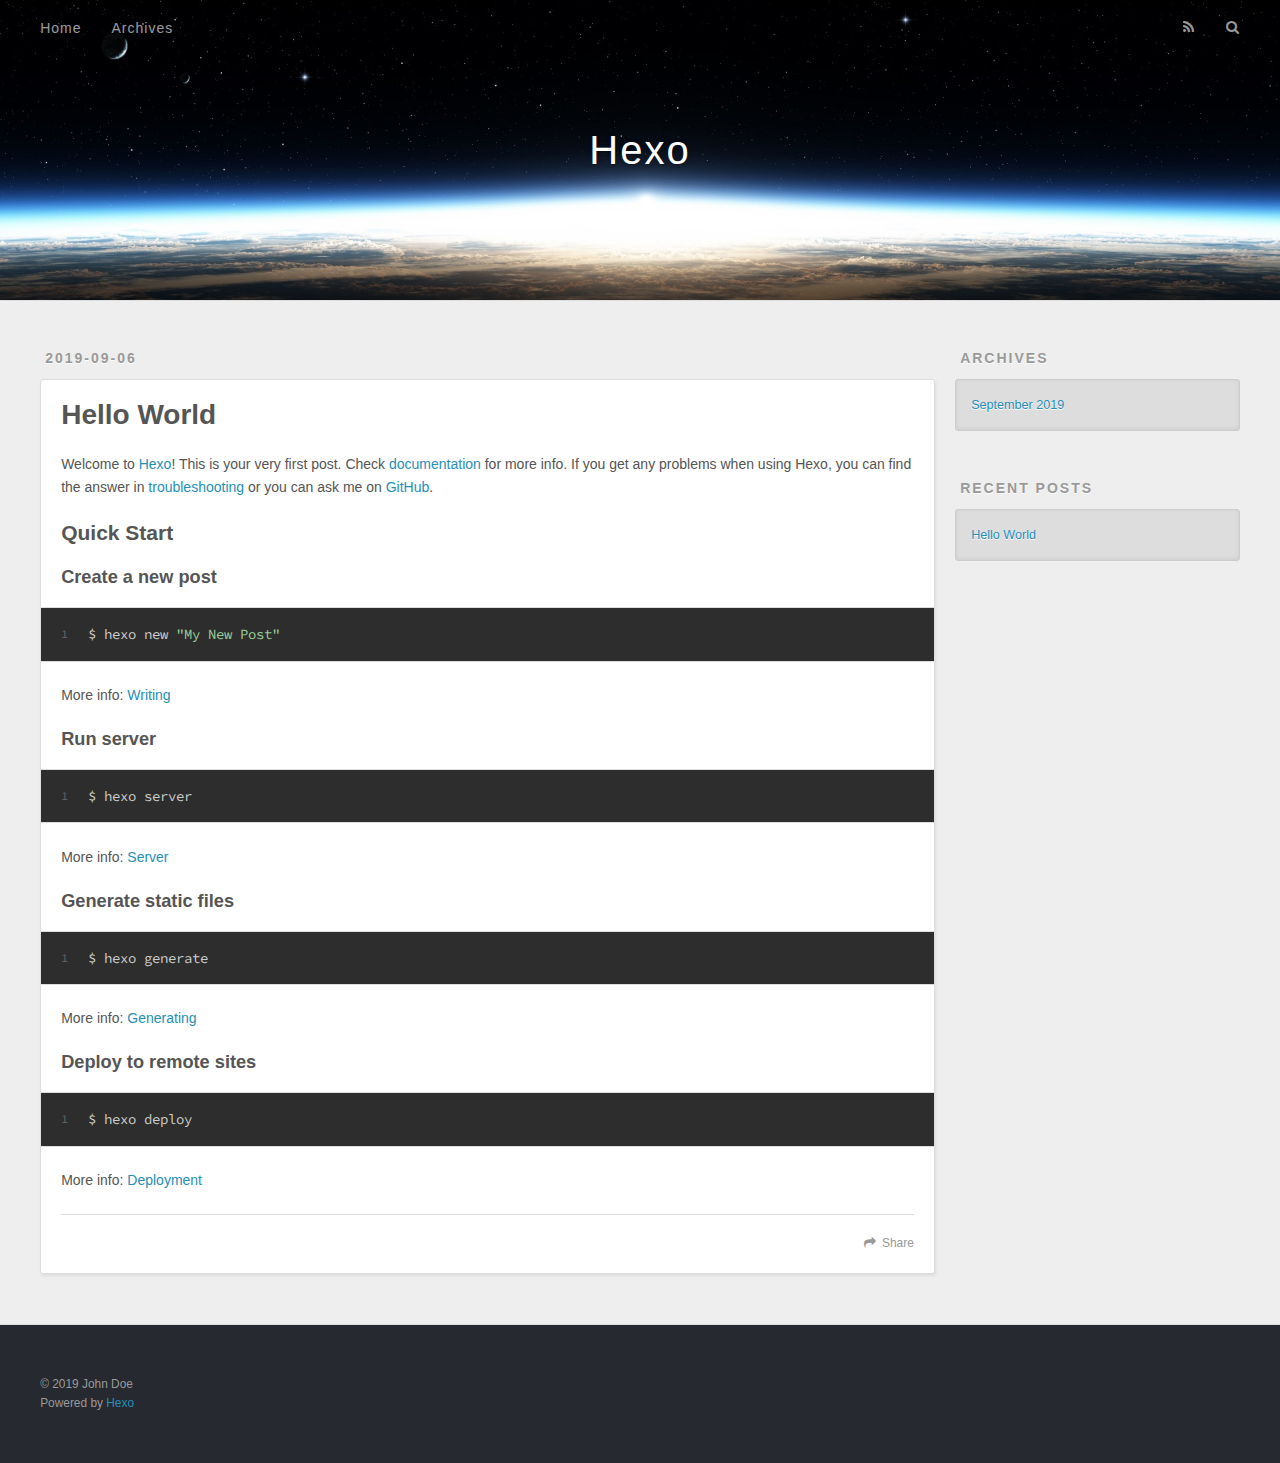
==== index.html @ 8984713e "Site updated: 2019-09-06 20:35:51" ====
<!DOCTYPE html>
<html>
<head><meta name="generator" content="Hexo 3.9.0">
  <meta charset="utf-8">
  

  
  <title>Hexo</title>
  <meta name="viewport" content="width=device-width, initial-scale=1, maximum-scale=1">
  <meta property="og:type" content="website">
<meta property="og:title" content="Hexo">
<meta property="og:url" content="http://yoursite.com/index.html">
<meta property="og:site_name" content="Hexo">
<meta property="og:locale" content="en">
<meta name="twitter:card" content="summary">
<meta name="twitter:title" content="Hexo">
  
    <link rel="alternate" href="/atom.xml" title="Hexo" type="application/atom+xml">
  
  
    <link rel="icon" href="/favicon.png">
  
  
    <link href="//fonts.googleapis.com/css?family=Source+Code+Pro" rel="stylesheet" type="text/css">
  
  <link rel="stylesheet" href="/css/style.css">
</head>
</html>
<body>
  <div id="container">
    <div id="wrap">
      <header id="header">
  <div id="banner"></div>
  <div id="header-outer" class="outer">
    <div id="header-title" class="inner">
      <h1 id="logo-wrap">
        <a href="/" id="logo">Hexo</a>
      </h1>
      
    </div>
    <div id="header-inner" class="inner">
      <nav id="main-nav">
        <a id="main-nav-toggle" class="nav-icon"></a>
        
          <a class="main-nav-link" href="/">Home</a>
        
          <a class="main-nav-link" href="/archives">Archives</a>
        
      </nav>
      <nav id="sub-nav">
        
          <a id="nav-rss-link" class="nav-icon" href="/atom.xml" title="RSS Feed"></a>
        
        <a id="nav-search-btn" class="nav-icon" title="Search"></a>
      </nav>
      <div id="search-form-wrap">
        <form action="//google.com/search" method="get" accept-charset="UTF-8" class="search-form"><input type="search" name="q" class="search-form-input" placeholder="Search"><button type="submit" class="search-form-submit">&#xF002;</button><input type="hidden" name="sitesearch" value="http://yoursite.com"></form>
      </div>
    </div>
  </div>
</header>
      <div class="outer">
        <section id="main">
  
    <article id="post-hello-world" class="article article-type-post" itemscope itemprop="blogPost">
  <div class="article-meta">
    <a href="/2019/09/06/hello-world/" class="article-date">
  <time datetime="2019-09-06T12:22:40.576Z" itemprop="datePublished">2019-09-06</time>
</a>
    
  </div>
  <div class="article-inner">
    
    
      <header class="article-header">
        
  
    <h1 itemprop="name">
      <a class="article-title" href="/2019/09/06/hello-world/">Hello World</a>
    </h1>
  

      </header>
    
    <div class="article-entry" itemprop="articleBody">
      
        <p>Welcome to <a href="https://hexo.io/" target="_blank" rel="noopener">Hexo</a>! This is your very first post. Check <a href="https://hexo.io/docs/" target="_blank" rel="noopener">documentation</a> for more info. If you get any problems when using Hexo, you can find the answer in <a href="https://hexo.io/docs/troubleshooting.html" target="_blank" rel="noopener">troubleshooting</a> or you can ask me on <a href="https://github.com/hexojs/hexo/issues" target="_blank" rel="noopener">GitHub</a>.</p>
<h2 id="Quick-Start"><a href="#Quick-Start" class="headerlink" title="Quick Start"></a>Quick Start</h2><h3 id="Create-a-new-post"><a href="#Create-a-new-post" class="headerlink" title="Create a new post"></a>Create a new post</h3><figure class="highlight bash"><table><tr><td class="gutter"><pre><span class="line">1</span><br></pre></td><td class="code"><pre><span class="line">$ hexo new <span class="string">"My New Post"</span></span><br></pre></td></tr></table></figure>

<p>More info: <a href="https://hexo.io/docs/writing.html" target="_blank" rel="noopener">Writing</a></p>
<h3 id="Run-server"><a href="#Run-server" class="headerlink" title="Run server"></a>Run server</h3><figure class="highlight bash"><table><tr><td class="gutter"><pre><span class="line">1</span><br></pre></td><td class="code"><pre><span class="line">$ hexo server</span><br></pre></td></tr></table></figure>

<p>More info: <a href="https://hexo.io/docs/server.html" target="_blank" rel="noopener">Server</a></p>
<h3 id="Generate-static-files"><a href="#Generate-static-files" class="headerlink" title="Generate static files"></a>Generate static files</h3><figure class="highlight bash"><table><tr><td class="gutter"><pre><span class="line">1</span><br></pre></td><td class="code"><pre><span class="line">$ hexo generate</span><br></pre></td></tr></table></figure>

<p>More info: <a href="https://hexo.io/docs/generating.html" target="_blank" rel="noopener">Generating</a></p>
<h3 id="Deploy-to-remote-sites"><a href="#Deploy-to-remote-sites" class="headerlink" title="Deploy to remote sites"></a>Deploy to remote sites</h3><figure class="highlight bash"><table><tr><td class="gutter"><pre><span class="line">1</span><br></pre></td><td class="code"><pre><span class="line">$ hexo deploy</span><br></pre></td></tr></table></figure>

<p>More info: <a href="https://hexo.io/docs/deployment.html" target="_blank" rel="noopener">Deployment</a></p>

      
    </div>
    <footer class="article-footer">
      <a data-url="http://yoursite.com/2019/09/06/hello-world/" data-id="ck083ps8i00001kuacjsgrtp3" class="article-share-link">Share</a>
      
      
    </footer>
  </div>
  
</article>


  


</section>
        
          <aside id="sidebar">
  
    

  
    

  
    
  
    
  <div class="widget-wrap">
    <h3 class="widget-title">Archives</h3>
    <div class="widget">
      <ul class="archive-list"><li class="archive-list-item"><a class="archive-list-link" href="/archives/2019/09/">September 2019</a></li></ul>
    </div>
  </div>


  
    
  <div class="widget-wrap">
    <h3 class="widget-title">Recent Posts</h3>
    <div class="widget">
      <ul>
        
          <li>
            <a href="/2019/09/06/hello-world/">Hello World</a>
          </li>
        
      </ul>
    </div>
  </div>

  
</aside>
        
      </div>
      <footer id="footer">
  
  <div class="outer">
    <div id="footer-info" class="inner">
      &copy; 2019 John Doe<br>
      Powered by <a href="http://hexo.io/" target="_blank">Hexo</a>
    </div>
  </div>
</footer>
    </div>
    <nav id="mobile-nav">
  
    <a href="/" class="mobile-nav-link">Home</a>
  
    <a href="/archives" class="mobile-nav-link">Archives</a>
  
</nav>
    

<script src="//ajax.googleapis.com/ajax/libs/jquery/2.0.3/jquery.min.js"></script>


  <link rel="stylesheet" href="/fancybox/jquery.fancybox.css">
  <script src="/fancybox/jquery.fancybox.pack.js"></script>


<script src="/js/script.js"></script>



  </div>
</body>
</html>
---- css/style.css ----
body {
  width: 100%;
}
body:before,
body:after {
  content: "";
  display: table;
}
body:after {
  clear: both;
}
html,
body,
div,
span,
applet,
object,
iframe,
h1,
h2,
h3,
h4,
h5,
h6,
p,
blockquote,
pre,
a,
abbr,
acronym,
address,
big,
cite,
code,
del,
dfn,
em,
img,
ins,
kbd,
q,
s,
samp,
small,
strike,
strong,
sub,
sup,
tt,
var,
dl,
dt,
dd,
ol,
ul,
li,
fieldset,
form,
label,
legend,
table,
caption,
tbody,
tfoot,
thead,
tr,
th,
td {
  margin: 0;
  padding: 0;
  border: 0;
  outline: 0;
  font-weight: inherit;
  font-style: inherit;
  font-family: inherit;
  font-size: 100%;
  vertical-align: baseline;
}
body {
  line-height: 1;
  color: #000;
  background: #fff;
}
ol,
ul {
  list-style: none;
}
table {
  border-collapse: separate;
  border-spacing: 0;
  vertical-align: middle;
}
caption,
th,
td {
  text-align: left;
  font-weight: normal;
  vertical-align: middle;
}
a img {
  border: none;
}
input,
button {
  margin: 0;
  padding: 0;
}
input::-moz-focus-inner,
button::-moz-focus-inner {
  border: 0;
  padding: 0;
}
@font-face {
  font-family: FontAwesome;
  font-style: normal;
  font-weight: normal;
  src: url("fonts/fontawesome-webfont.eot?v=#4.0.3");
  src: url("fonts/fontawesome-webfont.eot?#iefix&v=#4.0.3") format("embedded-opentype"), url("fonts/fontawesome-webfont.woff?v=#4.0.3") format("woff"), url("fonts/fontawesome-webfont.ttf?v=#4.0.3") format("truetype"), url("fonts/fontawesome-webfont.svg#fontawesomeregular?v=#4.0.3") format("svg");
}
html,
body,
#container {
  height: 100%;
}
body {
  background: #eee;
  font: 14px -apple-system, BlinkMacSystemFont, "Segoe UI", "Roboto", "Oxygen", "Ubuntu", "Cantarell", "Fira Sans", "Droid Sans", "Helvetica Neue", sans-serif;
  -webkit-text-size-adjust: 100%;
}
.outer {
  max-width: 1220px;
  margin: 0 auto;
  padding: 0 20px;
}
.outer:before,
.outer:after {
  content: "";
  display: table;
}
.outer:after {
  clear: both;
}
.inner {
  display: inline;
  float: left;
  width: 98.33333333333333%;
  margin: 0 0.833333333333333%;
}
.left,
.alignleft {
  float: left;
}
.right,
.alignright {
  float: right;
}
.clear {
  clear: both;
}
#container {
  position: relative;
}
.mobile-nav-on {
  overflow: hidden;
}
#wrap {
  height: 100%;
  width: 100%;
  position: absolute;
  top: 0;
  left: 0;
  -webkit-transition: 0.2s ease-out;
  -moz-transition: 0.2s ease-out;
  -ms-transition: 0.2s ease-out;
  transition: 0.2s ease-out;
  z-index: 1;
  background: #eee;
}
.mobile-nav-on #wrap {
  left: 280px;
}
@media screen and (min-width: 768px) {
  #main {
    display: inline;
    float: left;
    width: 73.33333333333333%;
    margin: 0 0.833333333333333%;
  }
}
.article-date,
.article-category-link,
.archive-year,
.widget-title {
  text-decoration: none;
  text-transform: uppercase;
  letter-spacing: 2px;
  color: #999;
  margin-bottom: 1em;
  margin-left: 5px;
  line-height: 1em;
  text-shadow: 0 1px #fff;
  font-weight: bold;
}
.article-inner,
.archive-article-inner {
  background: #fff;
  -webkit-box-shadow: 1px 2px 3px #ddd;
  box-shadow: 1px 2px 3px #ddd;
  border: 1px solid #ddd;
  border-radius: 3px;
}
.article-entry h1,
.widget h1 {
  font-size: 2em;
}
.article-entry h2,
.widget h2 {
  font-size: 1.5em;
}
.article-entry h3,
.widget h3 {
  font-size: 1.3em;
}
.article-entry h4,
.widget h4 {
  font-size: 1.2em;
}
.article-entry h5,
.widget h5 {
  font-size: 1em;
}
.article-entry h6,
.widget h6 {
  font-size: 1em;
  color: #999;
}
.article-entry hr,
.widget hr {
  border: 1px dashed #ddd;
}
.article-entry strong,
.widget strong {
  font-weight: bold;
}
.article-entry em,
.widget em,
.article-entry cite,
.widget cite {
  font-style: italic;
}
.article-entry sup,
.widget sup,
.article-entry sub,
.widget sub {
  font-size: 0.75em;
  line-height: 0;
  position: relative;
  vertical-align: baseline;
}
.article-entry sup,
.widget sup {
  top: -0.5em;
}
.article-entry sub,
.widget sub {
  bottom: -0.2em;
}
.article-entry small,
.widget small {
  font-size: 0.85em;
}
.article-entry acronym,
.widget acronym,
.article-entry abbr,
.widget abbr {
  border-bottom: 1px dotted;
}
.article-entry ul,
.widget ul,
.article-entry ol,
.widget ol,
.article-entry dl,
.widget dl {
  margin: 0 20px;
  line-height: 1.6em;
}
.article-entry ul ul,
.widget ul ul,
.article-entry ol ul,
.widget ol ul,
.article-entry ul ol,
.widget ul ol,
.article-entry ol ol,
.widget ol ol {
  margin-top: 0;
  margin-bottom: 0;
}
.article-entry ul,
.widget ul {
  list-style: disc;
}
.article-entry ol,
.widget ol {
  list-style: decimal;
}
.article-entry dt,
.widget dt {
  font-weight: bold;
}
#header {
  height: 300px;
  position: relative;
  border-bottom: 1px solid #ddd;
}
#header:before,
#header:after {
  content: "";
  position: absolute;
  left: 0;
  right: 0;
  height: 40px;
}
#header:before {
  top: 0;
  background: -webkit-linear-gradient(rgba(0,0,0,0.2), transparent);
  background: -moz-linear-gradient(rgba(0,0,0,0.2), transparent);
  background: -ms-linear-gradient(rgba(0,0,0,0.2), transparent);
  background: linear-gradient(rgba(0,0,0,0.2), transparent);
}
#header:after {
  bottom: 0;
  background: -webkit-linear-gradient(transparent, rgba(0,0,0,0.2));
  background: -moz-linear-gradient(transparent, rgba(0,0,0,0.2));
  background: -ms-linear-gradient(transparent, rgba(0,0,0,0.2));
  background: linear-gradient(transparent, rgba(0,0,0,0.2));
}
#header-outer {
  height: 100%;
  position: relative;
}
#header-inner {
  position: relative;
  overflow: hidden;
}
#banner {
  position: absolute;
  top: 0;
  left: 0;
  width: 100%;
  height: 100%;
  background: url("images/banner.jpg") center #000;
  -webkit-background-size: cover;
  -moz-background-size: cover;
  background-size: cover;
  z-index: -1;
}
#header-title {
  text-align: center;
  height: 40px;
  position: absolute;
  top: 50%;
  left: 0;
  margin-top: -20px;
}
#logo,
#subtitle {
  text-decoration: none;
  color: #fff;
  font-weight: 300;
  text-shadow: 0 1px 4px rgba(0,0,0,0.3);
}
#logo {
  font-size: 40px;
  line-height: 40px;
  letter-spacing: 2px;
}
#subtitle {
  font-size: 16px;
  line-height: 16px;
  letter-spacing: 1px;
}
#subtitle-wrap {
  margin-top: 16px;
}
#main-nav {
  float: left;
  margin-left: -15px;
}
.nav-icon,
.main-nav-link {
  float: left;
  color: #fff;
  opacity: 0.6;
  text-decoration: none;
  text-shadow: 0 1px rgba(0,0,0,0.2);
  -webkit-transition: opacity 0.2s;
  -moz-transition: opacity 0.2s;
  -ms-transition: opacity 0.2s;
  transition: opacity 0.2s;
  display: block;
  padding: 20px 15px;
}
.nav-icon:hover,
.main-nav-link:hover {
  opacity: 1;
}
.nav-icon {
  font-family: FontAwesome;
  text-align: center;
  font-size: 14px;
  width: 14px;
  height: 14px;
  padding: 20px 15px;
  position: relative;
  cursor: pointer;
}
.main-nav-link {
  font-weight: 300;
  letter-spacing: 1px;
}
@media screen and (max-width: 479px) {
  .main-nav-link {
    display: none;
  }
}
#main-nav-toggle {
  display: none;
}
#main-nav-toggle:before {
  content: "\f0c9";
}
@media screen and (max-width: 479px) {
  #main-nav-toggle {
    display: block;
  }
}
#sub-nav {
  float: right;
  margin-right: -15px;
}
#nav-rss-link:before {
  content: "\f09e";
}
#nav-search-btn:before {
  content: "\f002";
}
#search-form-wrap {
  position: absolute;
  top: 15px;
  width: 150px;
  height: 30px;
  right: -150px;
  opacity: 0;
  -webkit-transition: 0.2s ease-out;
  -moz-transition: 0.2s ease-out;
  -ms-transition: 0.2s ease-out;
  transition: 0.2s ease-out;
}
#search-form-wrap.on {
  opacity: 1;
  right: 0;
}
@media screen and (max-width: 479px) {
  #search-form-wrap {
    width: 100%;
    right: -100%;
  }
}
.search-form {
  position: absolute;
  top: 0;
  left: 0;
  right: 0;
  background: #fff;
  padding: 5px 15px;
  border-radius: 15px;
  -webkit-box-shadow: 0 0 10px rgba(0,0,0,0.3);
  box-shadow: 0 0 10px rgba(0,0,0,0.3);
}
.search-form-input {
  border: none;
  background: none;
  color: #555;
  width: 100%;
  font: 13px -apple-system, BlinkMacSystemFont, "Segoe UI", "Roboto", "Oxygen", "Ubuntu", "Cantarell", "Fira Sans", "Droid Sans", "Helvetica Neue", sans-serif;
  outline: none;
}
.search-form-input::-webkit-search-results-decoration,
.search-form-input::-webkit-search-cancel-button {
  -webkit-appearance: none;
}
.search-form-submit {
  position: absolute;
  top: 50%;
  right: 10px;
  margin-top: -7px;
  font: 13px FontAwesome;
  border: none;
  background: none;
  color: #bbb;
  cursor: pointer;
}
.search-form-submit:hover,
.search-form-submit:focus {
  color: #777;
}
.article {
  margin: 50px 0;
}
.article-inner {
  overflow: hidden;
}
.article-meta:before,
.article-meta:after {
  content: "";
  display: table;
}
.article-meta:after {
  clear: both;
}
.article-date {
  float: left;
}
.article-category {
  float: left;
  line-height: 1em;
  color: #ccc;
  text-shadow: 0 1px #fff;
  margin-left: 8px;
}
.article-category:before {
  content: "\2022";
}
.article-category-link {
  margin: 0 12px 1em;
}
.article-header {
  padding: 20px 20px 0;
}
.article-title {
  text-decoration: none;
  font-size: 2em;
  font-weight: bold;
  color: #555;
  line-height: 1.1em;
  -webkit-transition: color 0.2s;
  -moz-transition: color 0.2s;
  -ms-transition: color 0.2s;
  transition: color 0.2s;
}
a.article-title:hover {
  color: #258fb8;
}
.article-entry {
  color: #555;
  padding: 0 20px;
}
.article-entry:before,
.article-entry:after {
  content: "";
  display: table;
}
.article-entry:after {
  clear: both;
}
.article-entry p,
.article-entry table {
  line-height: 1.6em;
  margin: 1.6em 0;
}
.article-entry h1,
.article-entry h2,
.article-entry h3,
.article-entry h4,
.article-entry h5,
.article-entry h6 {
  font-weight: bold;
}
.article-entry h1,
.article-entry h2,
.article-entry h3,
.article-entry h4,
.article-entry h5,
.article-entry h6 {
  line-height: 1.1em;
  margin: 1.1em 0;
}
.article-entry a {
  color: #258fb8;
  text-decoration: none;
}
.article-entry a:hover {
  text-decoration: underline;
}
.article-entry ul,
.article-entry ol,
.article-entry dl {
  margin-top: 1.6em;
  margin-bottom: 1.6em;
}
.article-entry img,
.article-entry video {
  max-width: 100%;
  height: auto;
  display: block;
  margin: auto;
}
.article-entry iframe {
  border: none;
}
.article-entry table {
  width: 100%;
  border-collapse: collapse;
  border-spacing: 0;
}
.article-entry th {
  font-weight: bold;
  border-bottom: 3px solid #ddd;
  padding-bottom: 0.5em;
}
.article-entry td {
  border-bottom: 1px solid #ddd;
  padding: 10px 0;
}
.article-entry blockquote {
  font-family: Georgia, "Times New Roman", serif;
  font-size: 1.4em;
  margin: 1.6em 20px;
  text-align: center;
}
.article-entry blockquote footer {
  font-size: 14px;
  margin: 1.6em 0;
  font-family: -apple-system, BlinkMacSystemFont, "Segoe UI", "Roboto", "Oxygen", "Ubuntu", "Cantarell", "Fira Sans", "Droid Sans", "Helvetica Neue", sans-serif;
}
.article-entry blockquote footer cite:before {
  content: "—";
  padding: 0 0.5em;
}
.article-entry .pullquote {
  text-align: left;
  width: 45%;
  margin: 0;
}
.article-entry .pullquote.left {
  margin-left: 0.5em;
  margin-right: 1em;
}
.article-entry .pullquote.right {
  margin-right: 0.5em;
  margin-left: 1em;
}
.article-entry .caption {
  color: #999;
  display: block;
  font-size: 0.9em;
  margin-top: 0.5em;
  position: relative;
  text-align: center;
}
.article-entry .video-container {
  position: relative;
  padding-top: 56.25%;
  height: 0;
  overflow: hidden;
}
.article-entry .video-container iframe,
.article-entry .video-container object,
.article-entry .video-container embed {
  position: absolute;
  top: 0;
  left: 0;
  width: 100%;
  height: 100%;
  margin-top: 0;
}
.article-more-link a {
  display: inline-block;
  line-height: 1em;
  padding: 6px 15px;
  border-radius: 15px;
  background: #eee;
  color: #999;
  text-shadow: 0 1px #fff;
  text-decoration: none;
}
.article-more-link a:hover {
  background: #258fb8;
  color: #fff;
  text-decoration: none;
  text-shadow: 0 1px #1e7293;
}
.article-footer {
  font-size: 0.85em;
  line-height: 1.6em;
  border-top: 1px solid #ddd;
  padding-top: 1.6em;
  margin: 0 20px 20px;
}
.article-footer:before,
.article-footer:after {
  content: "";
  display: table;
}
.article-footer:after {
  clear: both;
}
.article-footer a {
  color: #999;
  text-decoration: none;
}
.article-footer a:hover {
  color: #555;
}
.article-tag-list-item {
  float: left;
  margin-right: 10px;
}
.article-tag-list-link:before {
  content: "#";
}
.article-comment-link {
  float: right;
}
.article-comment-link:before {
  content: "\f075";
  font-family: FontAwesome;
  padding-right: 8px;
}
.article-share-link {
  cursor: pointer;
  float: right;
  margin-left: 20px;
}
.article-share-link:before {
  content: "\f064";
  font-family: FontAwesome;
  padding-right: 6px;
}
#article-nav {
  position: relative;
}
#article-nav:before,
#article-nav:after {
  content: "";
  display: table;
}
#article-nav:after {
  clear: both;
}
@media screen and (min-width: 768px) {
  #article-nav {
    margin: 50px 0;
  }
  #article-nav:before {
    width: 8px;
    height: 8px;
    position: absolute;
    top: 50%;
    left: 50%;
    margin-top: -4px;
    margin-left: -4px;
    content: "";
    border-radius: 50%;
    background: #ddd;
    -webkit-box-shadow: 0 1px 2px #fff;
    box-shadow: 0 1px 2px #fff;
  }
}
.article-nav-link-wrap {
  text-decoration: none;
  text-shadow: 0 1px #fff;
  color: #999;
  -webkit-box-sizing: border-box;
  -moz-box-sizing: border-box;
  box-sizing: border-box;
  margin-top: 50px;
  text-align: center;
  display: block;
}
.article-nav-link-wrap:hover {
  color: #555;
}
@media screen and (min-width: 768px) {
  .article-nav-link-wrap {
    width: 50%;
    margin-top: 0;
  }
}
@media screen and (min-width: 768px) {
  #article-nav-newer {
    float: left;
    text-align: right;
    padding-right: 20px;
  }
}
@media screen and (min-width: 768px) {
  #article-nav-older {
    float: right;
    text-align: left;
    padding-left: 20px;
  }
}
.article-nav-caption {
  text-transform: uppercase;
  letter-spacing: 2px;
  color: #ddd;
  line-height: 1em;
  font-weight: bold;
}
#article-nav-newer .article-nav-caption {
  margin-right: -2px;
}
.article-nav-title {
  font-size: 0.85em;
  line-height: 1.6em;
  margin-top: 0.5em;
}
.article-share-box {
  position: absolute;
  display: none;
  background: #fff;
  -webkit-box-shadow: 1px 2px 10px rgba(0,0,0,0.2);
  box-shadow: 1px 2px 10px rgba(0,0,0,0.2);
  border-radius: 3px;
  margin-left: -145px;
  overflow: hidden;
  z-index: 1;
}
.article-share-box.on {
  display: block;
}
.article-share-input {
  width: 100%;
  background: none;
  -webkit-box-sizing: border-box;
  -moz-box-sizing: border-box;
  box-sizing: border-box;
  font: 14px -apple-system, BlinkMacSystemFont, "Segoe UI", "Roboto", "Oxygen", "Ubuntu", "Cantarell", "Fira Sans", "Droid Sans", "Helvetica Neue", sans-serif;
  padding: 0 15px;
  color: #555;
  outline: none;
  border: 1px solid #ddd;
  border-radius: 3px 3px 0 0;
  height: 36px;
  line-height: 36px;
}
.article-share-links {
  background: #eee;
}
.article-share-links:before,
.article-share-links:after {
  content: "";
  display: table;
}
.article-share-links:after {
  clear: both;
}
.article-share-twitter,
.article-share-facebook,
.article-share-pinterest,
.article-share-google {
  width: 50px;
  height: 36px;
  display: block;
  float: left;
  position: relative;
  color: #999;
  text-shadow: 0 1px #fff;
}
.article-share-twitter:before,
.article-share-facebook:before,
.article-share-pinterest:before,
.article-share-google:before {
  font-size: 20px;
  font-family: FontAwesome;
  width: 20px;
  height: 20px;
  position: absolute;
  top: 50%;
  left: 50%;
  margin-top: -10px;
  margin-left: -10px;
  text-align: center;
}
.article-share-twitter:hover,
.article-share-facebook:hover,
.article-share-pinterest:hover,
.article-share-google:hover {
  color: #fff;
}
.article-share-twitter:before {
  content: "\f099";
}
.article-share-twitter:hover {
  background: #00aced;
  text-shadow: 0 1px #008abe;
}
.article-share-facebook:before {
  content: "\f09a";
}
.article-share-facebook:hover {
  background: #3b5998;
  text-shadow: 0 1px #2f477a;
}
.article-share-pinterest:before {
  content: "\f0d2";
}
.article-share-pinterest:hover {
  background: #cb2027;
  text-shadow: 0 1px #a21a1f;
}
.article-share-google:before {
  content: "\f0d5";
}
.article-share-google:hover {
  background: #dd4b39;
  text-shadow: 0 1px #be3221;
}
.article-gallery {
  background: #000;
  position: relative;
}
.article-gallery-photos {
  position: relative;
  overflow: hidden;
}
.article-gallery-img {
  display: none;
  max-width: 100%;
}
.article-gallery-img:first-child {
  display: block;
}
.article-gallery-img.loaded {
  position: absolute;
  display: block;
}
.article-gallery-img img {
  display: block;
  max-width: 100%;
  margin: 0 auto;
}
#comments {
  background: #fff;
  -webkit-box-shadow: 1px 2px 3px #ddd;
  box-shadow: 1px 2px 3px #ddd;
  padding: 20px;
  border: 1px solid #ddd;
  border-radius: 3px;
  margin: 50px 0;
}
#comments a {
  color: #258fb8;
}
.archives-wrap {
  margin: 50px 0;
}
.archives:before,
.archives:after {
  content: "";
  display: table;
}
.archives:after {
  clear: both;
}
.archive-year-wrap {
  margin-bottom: 1em;
}
.archives {
  -webkit-column-gap: 10px;
  -moz-column-gap: 10px;
  column-gap: 10px;
}
@media screen and (min-width: 480px) and (max-width: 767px) {
  .archives {
    -webkit-column-count: 2;
    -moz-column-count: 2;
    column-count: 2;
  }
}
@media screen and (min-width: 768px) {
  .archives {
    -webkit-column-count: 3;
    -moz-column-count: 3;
    column-count: 3;
  }
}
.archive-article {
  -webkit-column-break-inside: avoid;
  page-break-inside: avoid;
  overflow: hidden;
  break-inside: avoid-column;
}
.archive-article-inner {
  padding: 10px;
  margin-bottom: 15px;
}
.archive-article-title {
  text-decoration: none;
  font-weight: bold;
  color: #555;
  -webkit-transition: color 0.2s;
  -moz-transition: color 0.2s;
  -ms-transition: color 0.2s;
  transition: color 0.2s;
  line-height: 1.6em;
}
.archive-article-title:hover {
  color: #258fb8;
}
.archive-article-footer {
  margin-top: 1em;
}
.archive-article-date {
  color: #999;
  text-decoration: none;
  font-size: 0.85em;
  line-height: 1em;
  margin-bottom: 0.5em;
  display: block;
}
#page-nav {
  margin: 50px auto;
  background: #fff;
  -webkit-box-shadow: 1px 2px 3px #ddd;
  box-shadow: 1px 2px 3px #ddd;
  border: 1px solid #ddd;
  border-radius: 3px;
  text-align: center;
  color: #999;
  overflow: hidden;
}
#page-nav:before,
#page-nav:after {
  content: "";
  display: table;
}
#page-nav:after {
  clear: both;
}
#page-nav a,
#page-nav span {
  padding: 10px 20px;
  line-height: 1;
  height: 2ex;
}
#page-nav a {
  color: #999;
  text-decoration: none;
}
#page-nav a:hover {
  background: #999;
  color: #fff;
}
#page-nav .prev {
  float: left;
}
#page-nav .next {
  float: right;
}
#page-nav .page-number {
  display: inline-block;
}
@media screen and (max-width: 479px) {
  #page-nav .page-number {
    display: none;
  }
}
#page-nav .current {
  color: #555;
  font-weight: bold;
}
#page-nav .space {
  color: #ddd;
}
#footer {
  background: #262a30;
  padding: 50px 0;
  border-top: 1px solid #ddd;
  color: #999;
}
#footer a {
  color: #258fb8;
  text-decoration: none;
}
#footer a:hover {
  text-decoration: underline;
}
#footer-info {
  line-height: 1.6em;
  font-size: 0.85em;
}
.article-entry pre,
.article-entry .highlight {
  background: #2d2d2d;
  margin: 0 -20px;
  padding: 15px 20px;
  border-style: solid;
  border-color: #ddd;
  border-width: 1px 0;
  overflow: auto;
  color: #ccc;
  line-height: 22.400000000000002px;
}
.article-entry .highlight .gutter pre,
.article-entry .gist .gist-file .gist-data .line-numbers {
  color: #666;
  font-size: 0.85em;
}
.article-entry pre,
.article-entry code {
  font-family: "Source Code Pro", Consolas, Monaco, Menlo, Consolas, monospace;
}
.article-entry code {
  background: #eee;
  text-shadow: 0 1px #fff;
  padding: 0 0.3em;
}
.article-entry pre code {
  background: none;
  text-shadow: none;
  padding: 0;
}
.article-entry .highlight pre {
  border: none;
  margin: 0;
  padding: 0;
}
.article-entry .highlight table {
  margin: 0;
  width: auto;
}
.article-entry .highlight td {
  border: none;
  padding: 0;
}
.article-entry .highlight figcaption {
  font-size: 0.85em;
  color: #999;
  line-height: 1em;
  margin-bottom: 1em;
}
.article-entry .highlight figcaption:before,
.article-entry .highlight figcaption:after {
  content: "";
  display: table;
}
.article-entry .highlight figcaption:after {
  clear: both;
}
.article-entry .highlight figcaption a {
  float: right;
}
.article-entry .highlight .gutter pre {
  text-align: right;
  padding-right: 20px;
}
.article-entry .highlight .line {
  height: 22.400000000000002px;
}
.article-entry .highlight .line.marked {
  background: #515151;
}
.article-entry .gist {
  margin: 0 -20px;
  border-style: solid;
  border-color: #ddd;
  border-width: 1px 0;
  background: #2d2d2d;
  padding: 15px 20px 15px 0;
}
.article-entry .gist .gist-file {
  border: none;
  font-family: "Source Code Pro", Consolas, Monaco, Menlo, Consolas, monospace;
  margin: 0;
}
.article-entry .gist .gist-file .gist-data {
  background: none;
  border: none;
}
.article-entry .gist .gist-file .gist-data .line-numbers {
  background: none;
  border: none;
  padding: 0 20px 0 0;
}
.article-entry .gist .gist-file .gist-data .line-data {
  padding: 0 !important;
}
.article-entry .gist .gist-file .highlight {
  margin: 0;
  padding: 0;
  border: none;
}
.article-entry .gist .gist-file .gist-meta {
  background: #2d2d2d;
  color: #999;
  font: 0.85em -apple-system, BlinkMacSystemFont, "Segoe UI", "Roboto", "Oxygen", "Ubuntu", "Cantarell", "Fira Sans", "Droid Sans", "Helvetica Neue", sans-serif;
  text-shadow: 0 0;
  padding: 0;
  margin-top: 1em;
  margin-left: 20px;
}
.article-entry .gist .gist-file .gist-meta a {
  color: #258fb8;
  font-weight: normal;
}
.article-entry .gist .gist-file .gist-meta a:hover {
  text-decoration: underline;
}
pre .comment,
pre .title {
  color: #999;
}
pre .variable,
pre .attribute,
pre .tag,
pre .regexp,
pre .ruby .constant,
pre .xml .tag .title,
pre .xml .pi,
pre .xml .doctype,
pre .html .doctype,
pre .css .id,
pre .css .class,
pre .css .pseudo {
  color: #f2777a;
}
pre .number,
pre .preprocessor,
pre .built_in,
pre .literal,
pre .params,
pre .constant {
  color: #f99157;
}
pre .class,
pre .ruby .class .title,
pre .css .rules .attribute {
  color: #9c9;
}
pre .string,
pre .value,
pre .inheritance,
pre .header,
pre .ruby .symbol,
pre .xml .cdata {
  color: #9c9;
}
pre .css .hexcolor {
  color: #6cc;
}
pre .function,
pre .python .decorator,
pre .python .title,
pre .ruby .function .title,
pre .ruby .title .keyword,
pre .perl .sub,
pre .javascript .title,
pre .coffeescript .title {
  color: #69c;
}
pre .keyword,
pre .javascript .function {
  color: #c9c;
}
@media screen and (max-width: 479px) {
  #mobile-nav {
    position: absolute;
    top: 0;
    left: 0;
    width: 280px;
    height: 100%;
    background: #191919;
    border-right: 1px solid #fff;
  }
}
@media screen and (max-width: 479px) {
  .mobile-nav-link {
    display: block;
    color: #999;
    text-decoration: none;
    padding: 15px 20px;
    font-weight: bold;
  }
  .mobile-nav-link:hover {
    color: #fff;
  }
}
@media screen and (min-width: 768px) {
  #sidebar {
    display: inline;
    float: left;
    width: 23.333333333333332%;
    margin: 0 0.833333333333333%;
  }
}
.widget-wrap {
  margin: 50px 0;
}
.widget {
  color: #777;
  text-shadow: 0 1px #fff;
  background: #ddd;
  -webkit-box-shadow: 0 -1px 4px #ccc inset;
  box-shadow: 0 -1px 4px #ccc inset;
  border: 1px solid #ccc;
  padding: 15px;
  border-radius: 3px;
}
.widget a {
  color: #258fb8;
  text-decoration: none;
}
.widget a:hover {
  text-decoration: underline;
}
.widget ul ul,
.widget ol ul,
.widget dl ul,
.widget ul ol,
.widget ol ol,
.widget dl ol,
.widget ul dl,
.widget ol dl,
.widget dl dl {
  margin-left: 15px;
  list-style: disc;
}
.widget {
  line-height: 1.6em;
  word-wrap: break-word;
  font-size: 0.9em;
}
.widget ul,
.widget ol {
  list-style: none;
  margin: 0;
}
.widget ul ul,
.widget ol ul,
.widget ul ol,
.widget ol ol {
  margin: 0 20px;
}
.widget ul ul,
.widget ol ul {
  list-style: disc;
}
.widget ul ol,
.widget ol ol {
  list-style: decimal;
}
.category-list-count,
.tag-list-count,
.archive-list-count {
  padding-left: 5px;
  color: #999;
  font-size: 0.85em;
}
.category-list-count:before,
.tag-list-count:before,
.archive-list-count:before {
  content: "(";
}
.category-list-count:after,
.tag-list-count:after,
.archive-list-count:after {
  content: ")";
}
.tagcloud a {
  margin-right: 5px;
  display: inline-block;
}
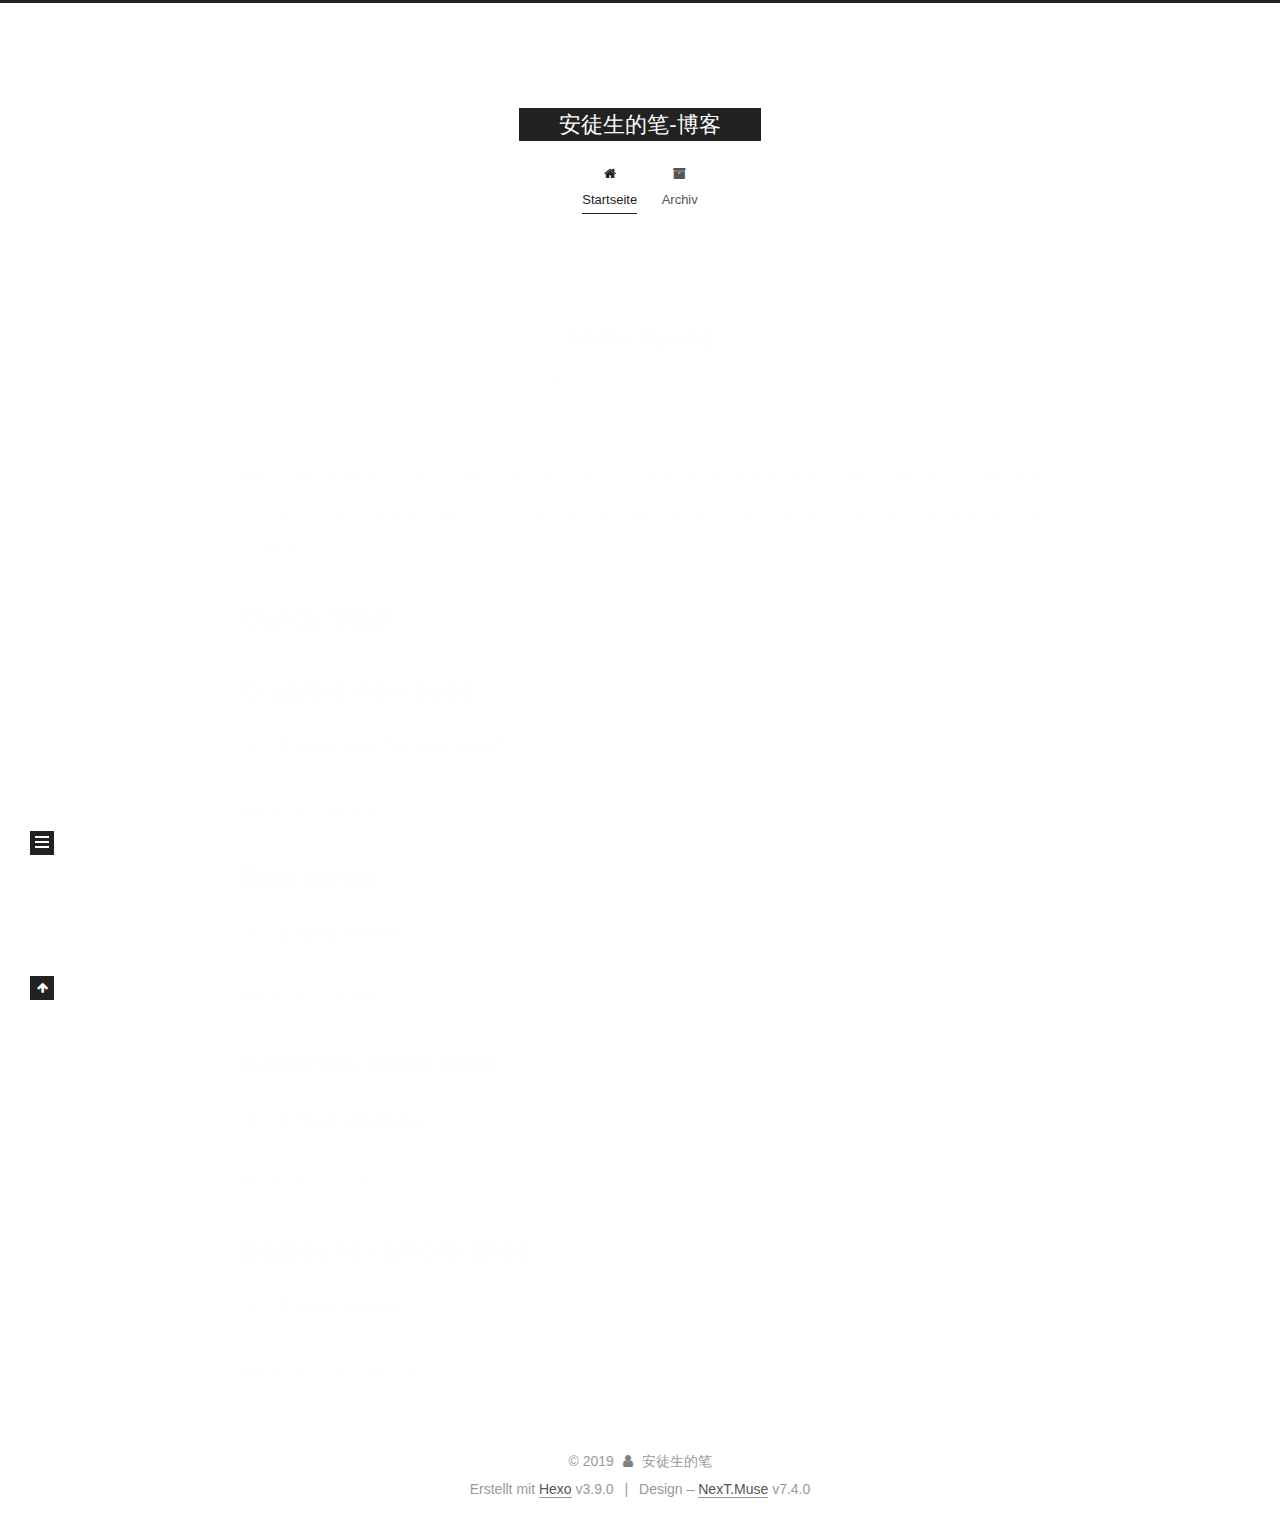
==== commit 1d44d107: "Site updated: 2019-09-06 21:22:51" ====
--- a/index.html
+++ b/index.html
@@ -1,90 +1,240 @@
 <!DOCTYPE html>
-<html>
-<head><meta name="generator" content="Hexo 3.9.0">
-  <meta charset="utf-8">
-  
-
-  
-  <title>Hexo</title>
-  <meta name="viewport" content="width=device-width, initial-scale=1, maximum-scale=1">
+
+
+
+
+
+<html lang="zh-Hans">
+<head>
+  <meta charset="UTF-8">
+<meta name="viewport" content="width=device-width, initial-scale=1, maximum-scale=2">
+<meta name="theme-color" content="#222">
+<meta name="generator" content="Hexo 3.9.0">
+  <link rel="apple-touch-icon" sizes="180x180" href="/images/apple-touch-icon-next.png?v=7.4.0">
+  <link rel="icon" type="image/png" sizes="32x32" href="/images/favicon-32x32-next.png?v=7.4.0">
+  <link rel="icon" type="image/png" sizes="16x16" href="/images/favicon-16x16-next.png?v=7.4.0">
+  <link rel="mask-icon" href="/images/logo.svg?v=7.4.0" color="#222">
+
+<link rel="stylesheet" href="/css/main.css?v=7.4.0">
+
+
+<link rel="stylesheet" href="/lib/font-awesome/css/font-awesome.min.css?v=4.7.0">
+
+
+<script id="hexo-configurations">
+  var NexT = window.NexT || {};
+  var CONFIG = {
+    root: '/',
+    scheme: 'Muse',
+    version: '7.4.0',
+    exturl: false,
+    sidebar: {"position":"left","display":"post","offset":12,"onmobile":false},
+    copycode: {"enable":false,"show_result":false,"style":null},
+    back2top: {"enable":true,"sidebar":false,"scrollpercent":false},
+    bookmark: {"enable":false,"color":"#222","save":"auto"},
+    fancybox: false,
+    mediumzoom: false,
+    lazyload: false,
+    pangu: false,
+    algolia: {
+      appID: '',
+      apiKey: '',
+      indexName: '',
+      hits: {"per_page":10},
+      labels: {"input_placeholder":"Search for Posts","hits_empty":"We didn't find any results for the search: ${query}","hits_stats":"${hits} results found in ${time} ms"}
+    },
+    localsearch: {"enable":false,"trigger":"auto","top_n_per_article":1,"unescape":false,"preload":false},
+    path: '',
+    motion: {"enable":true,"async":false,"transition":{"post_block":"fadeIn","post_header":"slideDownIn","post_body":"slideDownIn","coll_header":"slideLeftIn","sidebar":"slideUpIn"}},
+    translation: {
+      copy_button: 'Kopieren',
+      copy_success: 'Kopiert',
+      copy_failure: 'Kopieren fehlgeschlagen'
+    },
+    sidebarPadding: 40
+  };
+</script>
+
   <meta property="og:type" content="website">
-<meta property="og:title" content="Hexo">
+<meta property="og:title" content="安徒生的笔-博客">
 <meta property="og:url" content="http://yoursite.com/index.html">
-<meta property="og:site_name" content="Hexo">
-<meta property="og:locale" content="en">
+<meta property="og:site_name" content="安徒生的笔-博客">
+<meta property="og:locale" content="zh-Hans">
 <meta name="twitter:card" content="summary">
-<meta name="twitter:title" content="Hexo">
-  
-    <link rel="alternate" href="/atom.xml" title="Hexo" type="application/atom+xml">
-  
-  
-    <link rel="icon" href="/favicon.png">
-  
-  
-    <link href="//fonts.googleapis.com/css?family=Source+Code+Pro" rel="stylesheet" type="text/css">
-  
-  <link rel="stylesheet" href="/css/style.css">
+<meta name="twitter:title" content="安徒生的笔-博客">
+  <link rel="canonical" href="http://yoursite.com/">
+
+
+<script id="page-configurations">
+  // https://hexo.io/docs/variables.html
+  CONFIG.page = {
+    sidebar: "",
+    isHome: true,
+    isPost: false,
+    isPage: false,
+    isArchive: false
+  };
+</script>
+
+  <title>安徒生的笔-博客</title>
+  
+
+
+
+
+
+
+
+
+  <noscript>
+  <style>
+  .use-motion .brand,
+  .use-motion .menu-item,
+  .sidebar-inner,
+  .use-motion .post-block,
+  .use-motion .pagination,
+  .use-motion .comments,
+  .use-motion .post-header,
+  .use-motion .post-body,
+  .use-motion .collection-header { opacity: initial; }
+
+  .use-motion .logo,
+  .use-motion .site-title,
+  .use-motion .site-subtitle {
+    opacity: initial;
+    top: initial;
+  }
+
+  .use-motion .logo-line-before i { left: initial; }
+  .use-motion .logo-line-after i { right: initial; }
+  </style>
+</noscript>
+
 </head>
-</html>
-<body>
-  <div id="container">
-    <div id="wrap">
-      <header id="header">
-  <div id="banner"></div>
-  <div id="header-outer" class="outer">
-    <div id="header-title" class="inner">
-      <h1 id="logo-wrap">
-        <a href="/" id="logo">Hexo</a>
-      </h1>
-      
+
+<body itemscope itemtype="http://schema.org/WebPage" lang="zh-Hans">
+  <div class="container use-motion">
+    <div class="headband"></div>
+
+    <header id="header" class="header" itemscope itemtype="http://schema.org/WPHeader">
+      <div class="header-inner"><div class="site-brand-container">
+  <div class="site-meta">
+
+    <div>
+      <a href="/" class="brand" rel="start">
+        <span class="logo-line-before"><i></i></span>
+        <span class="site-title">安徒生的笔-博客</span>
+        <span class="logo-line-after"><i></i></span>
+      </a>
     </div>
-    <div id="header-inner" class="inner">
-      <nav id="main-nav">
-        <a id="main-nav-toggle" class="nav-icon"></a>
-        
-          <a class="main-nav-link" href="/">Home</a>
-        
-          <a class="main-nav-link" href="/archives">Archives</a>
-        
-      </nav>
-      <nav id="sub-nav">
-        
-          <a id="nav-rss-link" class="nav-icon" href="/atom.xml" title="RSS Feed"></a>
-        
-        <a id="nav-search-btn" class="nav-icon" title="Search"></a>
-      </nav>
-      <div id="search-form-wrap">
-        <form action="//google.com/search" method="get" accept-charset="UTF-8" class="search-form"><input type="search" name="q" class="search-form-input" placeholder="Search"><button type="submit" class="search-form-submit">&#xF002;</button><input type="hidden" name="sitesearch" value="http://yoursite.com"></form>
-      </div>
-    </div>
-  </div>
-</header>
-      <div class="outer">
-        <section id="main">
-  
-    <article id="post-hello-world" class="article article-type-post" itemscope itemprop="blogPost">
-  <div class="article-meta">
-    <a href="/2019/09/06/hello-world/" class="article-date">
-  <time datetime="2019-09-06T12:22:40.576Z" itemprop="datePublished">2019-09-06</time>
-</a>
-    
-  </div>
-  <div class="article-inner">
-    
-    
-      <header class="article-header">
-        
-  
-    <h1 itemprop="name">
-      <a class="article-title" href="/2019/09/06/hello-world/">Hello World</a>
-    </h1>
-  
-
+  </div>
+
+  <div class="site-nav-toggle">
+    <button aria-label="Navigationsleiste an/ausschalten">
+      <span class="btn-bar"></span>
+      <span class="btn-bar"></span>
+      <span class="btn-bar"></span>
+    </button>
+  </div>
+</div>
+
+
+<nav class="site-nav">
+  
+  <ul id="menu" class="menu">
+      
+      
+      
+        
+        <li class="menu-item menu-item-home">
+      
+    
+
+    <a href="/" rel="section"><i class="menu-item-icon fa fa-fw fa-home"></i> <br>Startseite</a>
+
+  </li>
+      
+      
+      
+        
+        <li class="menu-item menu-item-archives">
+      
+    
+
+    <a href="/archives/" rel="section"><i class="menu-item-icon fa fa-fw fa-archive"></i> <br>Archiv</a>
+
+  </li>
+  </ul>
+
+    
+
+</nav>
+</div>
+    </header>
+
+    
+  <div class="back-to-top">
+    <i class="fa fa-arrow-up"></i>
+    <span>0%</span>
+  </div>
+
+
+    <main id="main" class="main">
+      <div class="main-inner">
+        <div class="content-wrap">
+          <div id="content" class="content">
+            
+  <div id="posts" class="posts-expand">
+        <article itemscope itemtype="http://schema.org/Article">
+  
+  
+  
+  <div class="post-block home">
+    <link itemprop="mainEntityOfPage" href="http://yoursite.com/2019/09/06/hello-world/">
+
+    <span hidden itemprop="author" itemscope itemtype="http://schema.org/Person">
+      <meta itemprop="name" content="安徒生的笔">
+      <meta itemprop="description" content="">
+      <meta itemprop="image" content="/images/avatar.gif">
+    </span>
+
+    <span hidden itemprop="publisher" itemscope itemtype="http://schema.org/Organization">
+      <meta itemprop="name" content="安徒生的笔-博客">
+    </span>
+      <header class="post-header">
+        <h1 class="post-title" itemprop="name headline">
+            
+            <a href="/2019/09/06/hello-world/" class="post-title-link" itemprop="url">Hello World</a>
+          
+        </h1>
+
+        <div class="post-meta">
+            <span class="post-meta-item">
+              <span class="post-meta-item-icon">
+                <i class="fa fa-calendar-o"></i>
+              </span>
+              <span class="post-meta-item-text">Veröffentlicht am</span>
+
+              
+                
+              
+
+              <time title="Erstellt: 2019-09-06 20:22:40" itemprop="dateCreated datePublished" datetime="2019-09-06T20:22:40+08:00">2019-09-06</time>
+            </span>
+          
+
+          
+
+        </div>
       </header>
-    
-    <div class="article-entry" itemprop="articleBody">
-      
-        <p>Welcome to <a href="https://hexo.io/" target="_blank" rel="noopener">Hexo</a>! This is your very first post. Check <a href="https://hexo.io/docs/" target="_blank" rel="noopener">documentation</a> for more info. If you get any problems when using Hexo, you can find the answer in <a href="https://hexo.io/docs/troubleshooting.html" target="_blank" rel="noopener">troubleshooting</a> or you can ask me on <a href="https://github.com/hexojs/hexo/issues" target="_blank" rel="noopener">GitHub</a>.</p>
+
+    
+    
+    
+    <div class="post-body" itemprop="articleBody">
+
+      
+          <p>Welcome to <a href="https://hexo.io/" target="_blank" rel="noopener">Hexo</a>! This is your very first post. Check <a href="https://hexo.io/docs/" target="_blank" rel="noopener">documentation</a> for more info. If you get any problems when using Hexo, you can find the answer in <a href="https://hexo.io/docs/troubleshooting.html" target="_blank" rel="noopener">troubleshooting</a> or you can ask me on <a href="https://github.com/hexojs/hexo/issues" target="_blank" rel="noopener">GitHub</a>.</p>
 <h2 id="Quick-Start"><a href="#Quick-Start" class="headerlink" title="Quick Start"></a>Quick Start</h2><h3 id="Create-a-new-post"><a href="#Create-a-new-post" class="headerlink" title="Create a new post"></a>Create a new post</h3><figure class="highlight bash"><table><tr><td class="gutter"><pre><span class="line">1</span><br></pre></td><td class="code"><pre><span class="line">$ hexo new <span class="string">"My New Post"</span></span><br></pre></td></tr></table></figure>
 
 <p>More info: <a href="https://hexo.io/docs/writing.html" target="_blank" rel="noopener">Writing</a></p>
@@ -98,91 +248,158 @@
 
 <p>More info: <a href="https://hexo.io/docs/deployment.html" target="_blank" rel="noopener">Deployment</a></p>
 
+        
       
     </div>
-    <footer class="article-footer">
-      <a data-url="http://yoursite.com/2019/09/06/hello-world/" data-id="ck083ps8i00001kuacjsgrtp3" class="article-share-link">Share</a>
-      
-      
+
+    
+    
+    
+      <footer class="post-footer">
+          <div class="post-eof"></div>
+        
+      </footer>
+  </div>
+  
+  
+  
+  </article>
+
+    
+  </div>
+
+  
+
+
+          </div>
+          
+
+        </div>
+          
+  
+  <div class="sidebar-toggle">
+    <div class="sidebar-toggle-line-wrap">
+      <span class="sidebar-toggle-line sidebar-toggle-line-first"></span>
+      <span class="sidebar-toggle-line sidebar-toggle-line-middle"></span>
+      <span class="sidebar-toggle-line sidebar-toggle-line-last"></span>
+    </div>
+  </div>
+
+  <aside class="sidebar">
+    <div class="sidebar-inner">
+
+      <ul class="sidebar-nav motion-element">
+        <li class="sidebar-nav-toc">
+          Inhaltsverzeichnis
+        </li>
+        <li class="sidebar-nav-overview">
+          Übersicht
+        </li>
+      </ul>
+
+      <!--noindex-->
+      <div class="post-toc-wrap sidebar-panel">
+      </div>
+      <!--/noindex-->
+
+      <div class="site-overview-wrap sidebar-panel">
+        <div class="site-author motion-element" itemprop="author" itemscope itemtype="http://schema.org/Person">
+  <p class="site-author-name" itemprop="name">安徒生的笔</p>
+  <div class="site-description" itemprop="description"></div>
+</div>
+  <nav class="site-state motion-element">
+      <div class="site-state-item site-state-posts">
+        
+          <a href="/archives/">
+        
+          <span class="site-state-item-count">1</span>
+          <span class="site-state-item-name">Artikel</span>
+        </a>
+      </div>
+    
+  </nav>
+
+
+
+      </div>
+
+    </div>
+  </aside>
+  <div id="sidebar-dimmer"></div>
+
+
+      </div>
+    </main>
+
+    <footer id="footer" class="footer">
+      <div class="footer-inner">
+        <div class="copyright">&copy; <span itemprop="copyrightYear">2019</span>
+  <span class="with-love" id="animate">
+    <i class="fa fa-user"></i>
+  </span>
+  <span class="author" itemprop="copyrightHolder">安徒生的笔</span>
+</div>
+  <div class="powered-by">Erstellt mit  <a href="https://hexo.io" class="theme-link" rel="noopener" target="_blank">Hexo</a> v3.9.0</div>
+  <span class="post-meta-divider">|</span>
+  <div class="theme-info">Design – <a href="https://theme-next.org" class="theme-link" rel="noopener" target="_blank">NexT.Muse</a> v7.4.0</div>
+
+        
+
+
+
+
+
+
+
+
+
+
+
+
+        
+      </div>
     </footer>
   </div>
-  
-</article>
-
-
-  
-
-
-</section>
-        
-          <aside id="sidebar">
-  
-    
-
-  
-    
-
-  
-    
-  
-    
-  <div class="widget-wrap">
-    <h3 class="widget-title">Archives</h3>
-    <div class="widget">
-      <ul class="archive-list"><li class="archive-list-item"><a class="archive-list-link" href="/archives/2019/09/">September 2019</a></li></ul>
-    </div>
-  </div>
-
-
-  
-    
-  <div class="widget-wrap">
-    <h3 class="widget-title">Recent Posts</h3>
-    <div class="widget">
-      <ul>
-        
-          <li>
-            <a href="/2019/09/06/hello-world/">Hello World</a>
-          </li>
-        
-      </ul>
-    </div>
-  </div>
-
-  
-</aside>
-        
-      </div>
-      <footer id="footer">
-  
-  <div class="outer">
-    <div id="footer-info" class="inner">
-      &copy; 2019 John Doe<br>
-      Powered by <a href="http://hexo.io/" target="_blank">Hexo</a>
-    </div>
-  </div>
-</footer>
-    </div>
-    <nav id="mobile-nav">
-  
-    <a href="/" class="mobile-nav-link">Home</a>
-  
-    <a href="/archives" class="mobile-nav-link">Archives</a>
-  
-</nav>
-    
-
-<script src="//ajax.googleapis.com/ajax/libs/jquery/2.0.3/jquery.min.js"></script>
-
-
-  <link rel="stylesheet" href="/fancybox/jquery.fancybox.css">
-  <script src="/fancybox/jquery.fancybox.pack.js"></script>
-
-
-<script src="/js/script.js"></script>
-
-
-
-  </div>
+
+  
+
+
+  <script src="/lib/anime.min.js?v=3.1.0"></script>
+  <script src="/lib/velocity/velocity.min.js?v=1.2.1"></script>
+  <script src="/lib/velocity/velocity.ui.min.js?v=1.2.1"></script>
+<script src="/js/utils.js?v=7.4.0"></script><script src="/js/motion.js?v=7.4.0"></script>
+<script src="/js/schemes/muse.js?v=7.4.0"></script>
+<script src="/js/next-boot.js?v=7.4.0"></script>
+
+
+
+  
+
+
+
+
+
+
+
+
+
+
+
+
+
+
+
+
+
+
+
+
+
+  
+
+  
+
+  
+
 </body>
-</html>+</html>
--- a/css/main.css
+++ b/css/main.css
@@ -0,0 +1,2315 @@
+html {
+  line-height: 1.15; /* 1 */
+  -webkit-text-size-adjust: 100%; /* 2 */
+}
+body {
+  margin: 0;
+}
+main {
+  display: block;
+}
+h1 {
+  font-size: 2em;
+  margin: 0.67em 0;
+}
+hr {
+  box-sizing: content-box; /* 1 */
+  height: 0; /* 1 */
+  overflow: visible; /* 2 */
+}
+pre {
+  font-family: monospace, monospace; /* 1 */
+  font-size: 1em; /* 2 */
+}
+a {
+  background-color: transparent;
+}
+abbr[title] {
+  border-bottom: none; /* 1 */
+  text-decoration: underline; /* 2 */
+  text-decoration: underline dotted; /* 2 */
+}
+b,
+strong {
+  font-weight: bolder;
+}
+code,
+kbd,
+samp {
+  font-family: monospace, monospace; /* 1 */
+  font-size: 1em; /* 2 */
+}
+small {
+  font-size: 80%;
+}
+sub,
+sup {
+  font-size: 75%;
+  line-height: 0;
+  position: relative;
+  vertical-align: baseline;
+}
+sub {
+  bottom: -0.25em;
+}
+sup {
+  top: -0.5em;
+}
+img {
+  border-style: none;
+}
+button,
+input,
+optgroup,
+select,
+textarea {
+  font-family: inherit; /* 1 */
+  font-size: 100%; /* 1 */
+  line-height: 1.15; /* 1 */
+  margin: 0; /* 2 */
+}
+button,
+input {
+/* 1 */
+  overflow: visible;
+}
+button,
+select {
+/* 1 */
+  text-transform: none;
+}
+button,
+[type='button'],
+[type='reset'],
+[type='submit'] {
+  -webkit-appearance: button;
+}
+button::-moz-focus-inner,
+[type='button']::-moz-focus-inner,
+[type='reset']::-moz-focus-inner,
+[type='submit']::-moz-focus-inner {
+  border-style: none;
+  padding: 0;
+}
+button:-moz-focusring,
+[type='button']:-moz-focusring,
+[type='reset']:-moz-focusring,
+[type='submit']:-moz-focusring {
+  outline: 1px dotted ButtonText;
+}
+fieldset {
+  padding: 0.35em 0.75em 0.625em;
+}
+legend {
+  box-sizing: border-box; /* 1 */
+  color: inherit; /* 2 */
+  display: table; /* 1 */
+  max-width: 100%; /* 1 */
+  padding: 0; /* 3 */
+  white-space: normal; /* 1 */
+}
+progress {
+  vertical-align: baseline;
+}
+textarea {
+  overflow: auto;
+}
+[type='checkbox'],
+[type='radio'] {
+  box-sizing: border-box; /* 1 */
+  padding: 0; /* 2 */
+}
+[type='number']::-webkit-inner-spin-button,
+[type='number']::-webkit-outer-spin-button {
+  height: auto;
+}
+[type='search'] {
+  outline-offset: -2px; /* 2 */
+  -webkit-appearance: textfield; /* 1 */
+}
+[type='search']::-webkit-search-decoration {
+  -webkit-appearance: none;
+}
+::-webkit-file-upload-button {
+  font: inherit; /* 2 */
+  -webkit-appearance: button; /* 1 */
+}
+details {
+  display: block;
+}
+summary {
+  display: list-item;
+}
+template {
+  display: none;
+}
+[hidden] {
+  display: none;
+}
+::selection {
+  background: #262a30;
+  color: #fff;
+}
+body {
+  background: #fff;
+  color: #555;
+  font-family: 'Lato', "PingFang SC", "Microsoft YaHei", sans-serif;
+  font-size: 1em;
+  line-height: 2;
+}
+@media (max-width: 991px) {
+  body {
+    padding-right: 0;
+  }
+}
+h1,
+h2,
+h3,
+h4,
+h5,
+h6 {
+  font-family: 'Lato', "PingFang SC", "Microsoft YaHei", sans-serif;
+  font-weight: bold;
+  line-height: 1.5;
+  margin: 20px 0 15px;
+  padding: 0;
+}
+h1 {
+  font-size: 1.75em;
+}
+h2 {
+  font-size: 1.625em;
+}
+h3 {
+  font-size: 1.5em;
+}
+h4 {
+  font-size: 1.375em;
+}
+h5 {
+  font-size: 1.25em;
+}
+h6 {
+  font-size: 1.125em;
+}
+p {
+  margin: 0 0 20px 0;
+}
+a,
+span.exturl {
+  overflow-wrap: break-word;
+  word-wrap: break-word;
+  background-color: transparent;
+  border-bottom: 1px solid #999;
+  color: #555;
+  outline: none;
+  text-decoration: none;
+  cursor: pointer;
+}
+a:hover,
+span.exturl:hover {
+  border-bottom-color: #222;
+  color: #222;
+}
+iframe,
+img,
+video {
+  display: block;
+  margin-left: auto;
+  margin-right: auto;
+  max-width: 100%;
+}
+hr {
+  background-color: #ddd;
+  background-image: repeating-linear-gradient(-45deg, #fff, #fff 4px, transparent 4px, transparent 8px);
+  border: 0;
+  height: 3px;
+  margin: 40px 0;
+}
+blockquote {
+  border-left: 4px solid #ddd;
+  color: #666;
+  margin: 0;
+  padding: 0 15px;
+}
+blockquote cite::before {
+  content: '-';
+  padding: 0 5px;
+}
+dt {
+  font-weight: 700;
+}
+dd {
+  margin: 0;
+  padding: 0;
+}
+kbd {
+  background-color: #f9f9f9;
+  background-image: linear-gradient(top, #eee, #fff, #eee);
+  border: 1px solid #ccc;
+  border-radius: 0.2em;
+  box-shadow: 0.1em 0.1em 0.2em rgba(0,0,0,0.1);
+  font-family: inherit;
+  padding: 0.1em 0.3em;
+  white-space: nowrap;
+}
+.text-left {
+  text-align: left;
+}
+.text-center {
+  text-align: center;
+}
+.text-right {
+  text-align: right;
+}
+.text-justify {
+  text-align: justify;
+}
+.text-nowrap {
+  white-space: nowrap;
+}
+.text-lowercase {
+  text-transform: lowercase;
+}
+.text-uppercase {
+  text-transform: uppercase;
+}
+.text-capitalize {
+  text-transform: capitalize;
+}
+.center-block {
+  display: block;
+  margin-left: auto;
+  margin-right: auto;
+}
+.clearfix::before,
+.clearfix::after {
+  content: ' ';
+  display: table;
+}
+.clearfix::after {
+  clear: both;
+}
+.pullquote {
+  width: 45%;
+}
+.pullquote.left {
+  float: left;
+  margin-left: 5px;
+  margin-right: 10px;
+}
+.pullquote.right {
+  float: right;
+  margin-left: 10px;
+  margin-right: 5px;
+}
+.translation {
+  color: #999;
+  font-size: 0.875em;
+  margin-top: -20px;
+}
+.table-container {
+  -webkit-overflow-scrolling: touch;
+  overflow: auto;
+}
+table {
+  border-collapse: collapse;
+  border-spacing: 0;
+  font-size: 0.875em;
+  margin: 0 0 20px 0;
+  width: 100%;
+}
+table > tbody > tr:nth-of-type(odd) {
+  background-color: #f9f9f9;
+}
+table > tbody > tr:hover {
+  background-color: #f5f5f5;
+}
+caption,
+th,
+td {
+  font-weight: normal;
+  padding: 8px;
+  text-align: left;
+  vertical-align: middle;
+}
+th,
+td {
+  border: 1px solid #ddd;
+  border-bottom: 3px solid #ddd;
+}
+th {
+  font-weight: 700;
+  padding-bottom: 10px;
+}
+td {
+  border-bottom-width: 1px;
+}
+html,
+body {
+  height: 100%;
+}
+.container {
+  position: relative;
+}
+.header-inner {
+  margin: 0 auto;
+  padding: 100px 0 70px;
+  width: 700px;
+}
+@media (min-width: 1200px) {
+  .container .header-inner {
+    width: 800px;
+  }
+}
+@media (min-width: 1600px) {
+  .container .header-inner {
+    width: 900px;
+  }
+}
+.main-inner {
+  margin: 0 auto;
+  width: 700px;
+}
+@media (min-width: 1200px) {
+  .container .main-inner {
+    width: 800px;
+  }
+}
+@media (min-width: 1600px) {
+  .container .main-inner {
+    width: 900px;
+  }
+}
+.footer {
+  padding: 20px 0;
+}
+.footer-inner {
+  box-sizing: border-box;
+  margin: 0 auto;
+  width: 700px;
+}
+@media (min-width: 1200px) {
+  .container .footer-inner {
+    width: 800px;
+  }
+}
+@media (min-width: 1600px) {
+  .container .footer-inner {
+    width: 900px;
+  }
+}
+pre,
+.highlight {
+  background: #f7f7f7;
+  color: #4d4d4c;
+  line-height: 1.6;
+  margin: 0 auto 20px;
+}
+pre,
+code {
+  font-family: consolas, Menlo, "PingFang SC", "Microsoft YaHei", monospace;
+}
+code {
+  overflow-wrap: break-word;
+  word-wrap: break-word;
+  background: #eee;
+  border-radius: 3px;
+  color: #555;
+  padding: 2px 4px;
+}
+pre {
+  overflow: auto;
+  padding: 10px;
+}
+pre code {
+  background: none;
+  color: #4d4d4c;
+  font-size: 0.875em;
+  padding: 0;
+  text-shadow: none;
+}
+.highlight *::selection {
+  background: #d6d6d6;
+}
+.highlight pre {
+  border: 0;
+  margin: 0;
+  padding: 10px 0;
+}
+.highlight table {
+  border: 0;
+  margin: 0;
+  width: auto;
+}
+.highlight td {
+  border: 0;
+  padding: 0;
+}
+.highlight figcaption {
+  background: #eee;
+  border-bottom: 1px solid #e9e9e9;
+  color: #4d4d4c;
+  line-height: 1em;
+  margin: 0;
+  padding: 0.5em;
+}
+.highlight figcaption::before,
+.highlight figcaption::after {
+  content: ' ';
+  display: table;
+}
+.highlight figcaption::after {
+  clear: both;
+}
+.highlight figcaption a {
+  color: #4d4d4c;
+  float: right;
+}
+.highlight figcaption a:hover {
+  border-bottom-color: #4d4d4c;
+}
+.highlight .gutter pre {
+  background-color: #eff2f3;
+  color: #869194;
+  padding-left: 10px;
+  padding-right: 10px;
+  text-align: right;
+}
+.highlight .code pre {
+  background-color: #f7f7f7;
+  padding-left: 10px;
+  width: 100%;
+}
+.gutter {
+  -moz-user-select: none;
+  -ms-user-select: none;
+  -webkit-user-select: none;
+  user-select: none;
+}
+.gist table {
+  width: auto;
+}
+.gist table td {
+  border: 0;
+}
+pre .deletion {
+  background: #fdd;
+}
+pre .addition {
+  background: #dfd;
+}
+pre .meta {
+  color: #eab700;
+  -moz-user-select: none;
+  -ms-user-select: none;
+  -webkit-user-select: none;
+  user-select: none;
+}
+pre .comment {
+  color: #8e908c;
+}
+pre .variable,
+pre .attribute,
+pre .tag,
+pre .name,
+pre .regexp,
+pre .ruby .constant,
+pre .xml .tag .title,
+pre .xml .pi,
+pre .xml .doctype,
+pre .html .doctype,
+pre .css .id,
+pre .css .class,
+pre .css .pseudo {
+  color: #c82829;
+}
+pre .number,
+pre .preprocessor,
+pre .built_in,
+pre .builtin-name,
+pre .literal,
+pre .params,
+pre .constant,
+pre .command {
+  color: #f5871f;
+}
+pre .ruby .class .title,
+pre .css .rules .attribute,
+pre .string,
+pre .symbol,
+pre .value,
+pre .inheritance,
+pre .header,
+pre .ruby .symbol,
+pre .xml .cdata,
+pre .special,
+pre .formula {
+  color: #718c00;
+}
+pre .title,
+pre .css .hexcolor {
+  color: #3e999f;
+}
+pre .function,
+pre .python .decorator,
+pre .python .title,
+pre .ruby .function .title,
+pre .ruby .title .keyword,
+pre .perl .sub,
+pre .javascript .title,
+pre .coffeescript .title {
+  color: #4271ae;
+}
+pre .keyword,
+pre .javascript .function {
+  color: #8959a8;
+}
+.blockquote-center {
+  border-left: none;
+  margin: 40px 0;
+  padding: 0;
+  position: relative;
+  text-align: center;
+}
+.blockquote-center::before,
+.blockquote-center::after {
+  background-position: 0 -6px;
+  background-repeat: no-repeat;
+  background-size: 22px 22px;
+  content: ' ';
+  display: block;
+  height: 24px;
+  opacity: 0.2;
+  position: absolute;
+  width: 100%;
+}
+.blockquote-center::before {
+  background-image: url("../images/quote-l.svg");
+  border-top: 1px solid #ccc;
+  top: -20px;
+}
+.blockquote-center::after {
+  background-image: url("../images/quote-r.svg");
+  background-position: 100% 8px;
+  border-bottom: 1px solid #ccc;
+  bottom: -20px;
+}
+.blockquote-center p,
+.blockquote-center div {
+  text-align: center;
+}
+.post-body .group-picture img {
+  border: 0;
+  box-sizing: border-box;
+  margin: 0 auto;
+  padding: 0 3px;
+}
+.post-body .group-picture-row {
+  margin-bottom: 6px;
+  overflow: hidden;
+}
+.post-body .group-picture-column {
+  float: left;
+  margin-bottom: 10px;
+}
+.post-body .label {
+  display: inline;
+  padding: 0 2px;
+}
+.post-body .label.default {
+  background-color: #f0f0f0;
+}
+.post-body .label.primary {
+  background-color: #efe6f7;
+}
+.post-body .label.info {
+  background-color: #e5f2f8;
+}
+.post-body .label.success {
+  background-color: #e7f4e9;
+}
+.post-body .label.warning {
+  background-color: #fcf6e1;
+}
+.post-body .label.danger {
+  background-color: #fae8eb;
+}
+.post-body .tabs {
+  margin-bottom: 20px;
+}
+.post-body .tabs,
+.tabs-comment {
+  display: block;
+  padding-top: 10px;
+  position: relative;
+}
+.post-body .tabs ul.nav-tabs,
+.tabs-comment ul.nav-tabs {
+  display: flex;
+  flex-wrap: wrap;
+  margin: 0;
+  margin-bottom: -1px;
+  padding: 0;
+}
+@media (max-width: 413px) {
+  .post-body .tabs ul.nav-tabs,
+  .tabs-comment ul.nav-tabs {
+    display: block;
+    margin-bottom: 5px;
+  }
+}
+.post-body .tabs ul.nav-tabs li.tab,
+.tabs-comment ul.nav-tabs li.tab {
+  background-color: #fff;
+  border-bottom: 1px solid #ddd;
+  border-left: 1px solid transparent;
+  border-right: 1px solid transparent;
+  border-top: 3px solid transparent;
+  flex-grow: 1;
+  list-style-type: none;
+}
+@media (max-width: 413px) {
+  .post-body .tabs ul.nav-tabs li.tab,
+  .tabs-comment ul.nav-tabs li.tab {
+    border-bottom: 1px solid transparent;
+    border-left: 3px solid transparent;
+    border-right: 1px solid transparent;
+    border-top: 1px solid transparent;
+  }
+}
+.post-body .tabs ul.nav-tabs li.tab a,
+.tabs-comment ul.nav-tabs li.tab a {
+  border-bottom: initial;
+  display: block;
+  line-height: 1.8em;
+  outline: 0;
+  padding: 0.25em 0.75em;
+  text-align: center;
+  transition-delay: 0s;
+  transition-duration: 0.2s;
+  transition-timing-function: ease-out;
+}
+.post-body .tabs ul.nav-tabs li.tab a i,
+.tabs-comment ul.nav-tabs li.tab a i {
+  width: 1.285714285714286em;
+}
+.post-body .tabs ul.nav-tabs li.tab.active,
+.tabs-comment ul.nav-tabs li.tab.active {
+  border-bottom: 1px solid transparent;
+  border-left: 1px solid #ddd;
+  border-right: 1px solid #ddd;
+  border-top: 3px solid #fc6423;
+}
+@media (max-width: 413px) {
+  .post-body .tabs ul.nav-tabs li.tab.active,
+  .tabs-comment ul.nav-tabs li.tab.active {
+    border-bottom: 1px solid #ddd;
+    border-left: 3px solid #fc6423;
+    border-right: 1px solid #ddd;
+    border-top: 1px solid #ddd;
+  }
+}
+.post-body .tabs ul.nav-tabs li.tab.active a,
+.tabs-comment ul.nav-tabs li.tab.active a {
+  color: #555;
+  cursor: default;
+}
+.post-body .tabs .tab-content .tab-pane,
+.tabs-comment .tab-content .tab-pane {
+  border: 1px solid #ddd;
+  padding: 20px 20px 0 20px;
+}
+.post-body .tabs .tab-content .tab-pane:not(.active),
+.tabs-comment .tab-content .tab-pane:not(.active) {
+  display: none;
+}
+.post-body .tabs .tab-content .tab-pane.active,
+.tabs-comment .tab-content .tab-pane.active {
+  display: block;
+}
+.post-body .note {
+  margin-bottom: 20px;
+  padding: 15px;
+  position: relative;
+  border: 1px solid #eee;
+  border-left-width: 5px;
+  border-radius: 3px;
+}
+.post-body .note h2,
+.post-body .note h3,
+.post-body .note h4,
+.post-body .note h5,
+.post-body .note h6 {
+  margin-top: 0;
+  border-bottom: initial;
+  margin-bottom: 0;
+  padding-top: 0;
+}
+.post-body .note p:first-child,
+.post-body .note ul:first-child,
+.post-body .note ol:first-child,
+.post-body .note table:first-child,
+.post-body .note pre:first-child,
+.post-body .note blockquote:first-child,
+.post-body .note img:first-child {
+  margin-top: 0;
+}
+.post-body .note p:last-child,
+.post-body .note ul:last-child,
+.post-body .note ol:last-child,
+.post-body .note table:last-child,
+.post-body .note pre:last-child,
+.post-body .note blockquote:last-child,
+.post-body .note img:last-child {
+  margin-bottom: 0;
+}
+.post-body .note.default {
+  border-left-color: #777;
+}
+.post-body .note.default h2,
+.post-body .note.default h3,
+.post-body .note.default h4,
+.post-body .note.default h5,
+.post-body .note.default h6 {
+  color: #777;
+}
+.post-body .note.primary {
+  border-left-color: #6f42c1;
+}
+.post-body .note.primary h2,
+.post-body .note.primary h3,
+.post-body .note.primary h4,
+.post-body .note.primary h5,
+.post-body .note.primary h6 {
+  color: #6f42c1;
+}
+.post-body .note.info {
+  border-left-color: #428bca;
+}
+.post-body .note.info h2,
+.post-body .note.info h3,
+.post-body .note.info h4,
+.post-body .note.info h5,
+.post-body .note.info h6 {
+  color: #428bca;
+}
+.post-body .note.success {
+  border-left-color: #5cb85c;
+}
+.post-body .note.success h2,
+.post-body .note.success h3,
+.post-body .note.success h4,
+.post-body .note.success h5,
+.post-body .note.success h6 {
+  color: #5cb85c;
+}
+.post-body .note.warning {
+  border-left-color: #f0ad4e;
+}
+.post-body .note.warning h2,
+.post-body .note.warning h3,
+.post-body .note.warning h4,
+.post-body .note.warning h5,
+.post-body .note.warning h6 {
+  color: #f0ad4e;
+}
+.post-body .note.danger {
+  border-left-color: #d9534f;
+}
+.post-body .note.danger h2,
+.post-body .note.danger h3,
+.post-body .note.danger h4,
+.post-body .note.danger h5,
+.post-body .note.danger h6 {
+  color: #d9534f;
+}
+.btn {
+  background: #222;
+  border: 2px solid #222;
+  border-radius: 0;
+  color: #fff;
+  display: inline-block;
+  font-size: 0.875em;
+  line-height: 2;
+  padding: 0 20px;
+  text-decoration: none;
+  transition-delay: 0s;
+  transition-duration: 0.2s;
+  transition-timing-function: ease-in-out;
+  transition-property: background-color;
+}
+.btn:hover {
+  background: #fff;
+  border-color: #222;
+  color: #222;
+}
+.btn + .btn {
+  margin: 0 0 8px 8px;
+}
+.btn .fa-fw {
+  text-align: left;
+  width: 1.285714285714286em;
+}
+.btn-bar {
+  background: #555;
+  border-radius: 1px;
+  display: block;
+  height: 2px;
+  width: 22px;
+}
+.btn-bar + .btn-bar {
+  margin-top: 4px;
+}
+.page-number-basic,
+.pagination .prev,
+.pagination .next,
+.pagination .page-number,
+.pagination .space {
+  display: inline-block;
+  margin: 0 10px;
+  padding: 0 11px;
+  position: relative;
+  top: -1px;
+}
+@media (max-width: 767px) {
+  .page-number-basic,
+  .pagination .prev,
+  .pagination .next,
+  .pagination .page-number,
+  .pagination .space {
+    margin: 0 5px;
+  }
+}
+.pagination {
+  border-top: 1px solid #eee;
+  margin: 120px 0 40px;
+  text-align: center;
+}
+.pagination .prev,
+.pagination .next,
+.pagination .page-number {
+  border-bottom: 0;
+  border-top: 1px solid #eee;
+  transition-property: border-color;
+  transition-delay: 0s;
+  transition-duration: 0.2s;
+  transition-timing-function: ease-in-out;
+}
+.pagination .prev:hover,
+.pagination .next:hover,
+.pagination .page-number:hover {
+  border-top-color: #222;
+}
+.pagination .space {
+  margin: 0;
+  padding: 0;
+}
+.pagination .prev {
+  margin-left: 0;
+}
+.pagination .next {
+  margin-right: 0;
+}
+.pagination .page-number.current {
+  background: #ccc;
+  border-top-color: #ccc;
+  color: #fff;
+}
+@media (max-width: 767px) {
+  .pagination {
+    border-top: none;
+  }
+  .pagination .prev,
+  .pagination .next,
+  .pagination .page-number {
+    border-bottom: 1px solid #eee;
+    border-top: 0;
+    margin-bottom: 10px;
+    padding: 0 10px;
+  }
+  .pagination .prev:hover,
+  .pagination .next:hover,
+  .pagination .page-number:hover {
+    border-bottom-color: #222;
+  }
+}
+.comments {
+  margin: 60px 20px 0;
+  overflow: hidden;
+}
+.comment-button-group {
+  display: flex;
+  flex-wrap: wrap-reverse;
+  justify-content: center;
+  margin: 1em 0;
+}
+.comment-button-group .comment-button {
+  margin: 0.1em 0.2em;
+}
+.comment-button-group .comment-button.active {
+  background: #fff;
+  border-color: #222;
+  color: #222;
+}
+.comment-position {
+  display: none;
+}
+.comment-position.active {
+  display: block;
+}
+.tabs-comment {
+  background: #fff;
+  margin-top: 4em;
+  padding-top: 0;
+}
+.tabs-comment .comments {
+  border: 0;
+  box-shadow: none;
+  margin-top: 0;
+  padding-top: 0;
+}
+.back-to-top {
+  background: #222;
+  bottom: -100px;
+  box-sizing: border-box;
+  color: #fff;
+  cursor: pointer;
+  font-size: 12px;
+  left: 30px;
+  opacity: 1;
+  padding: 0 6px;
+  position: fixed;
+  text-align: center;
+  transition-property: bottom;
+  z-index: 1050;
+  transition-delay: 0s;
+  transition-duration: 0.2s;
+  transition-timing-function: ease-in-out;
+  width: 24px;
+}
+.back-to-top span {
+  display: none;
+}
+.back-to-top:hover {
+  color: #87daff;
+}
+.back-to-top.back-to-top-on {
+  bottom: 19px;
+}
+@media (max-width: 991px) {
+  .back-to-top {
+    left: 20px;
+    opacity: 0.8;
+  }
+}
+.header {
+  background: transparent;
+}
+.header-inner {
+  position: relative;
+}
+.headband {
+  background: #222;
+  height: 3px;
+}
+.site-meta {
+  margin: 0;
+  text-align: center;
+}
+@media (max-width: 767px) {
+  .site-meta {
+    text-align: center;
+  }
+}
+.brand {
+  background: #222;
+  border-bottom: none;
+  color: #fff;
+  display: inline-block;
+  line-height: 1.375em;
+  padding: 0 40px;
+  position: relative;
+}
+.brand:hover {
+  color: #fff;
+}
+.logo {
+  display: inline-block;
+  line-height: 36px;
+  margin-right: 5px;
+  vertical-align: top;
+}
+.site-title {
+  display: inline-block;
+  font-family: 'Lato', "PingFang SC", "Microsoft YaHei", sans-serif;
+  font-size: 1.375em;
+  font-weight: normal;
+  line-height: 1.5;
+  vertical-align: top;
+}
+.site-subtitle {
+  color: #999;
+  font-size: 0.8125em;
+  margin-top: 10px;
+}
+.use-motion .brand {
+  opacity: 0;
+}
+.use-motion .logo,
+.use-motion .site-title,
+.use-motion .site-subtitle,
+.use-motion .custom-logo-image {
+  opacity: 0;
+  position: relative;
+  top: -10px;
+}
+.site-nav-toggle {
+  display: none;
+  left: 10px;
+  position: absolute;
+}
+@media (max-width: 767px) {
+  .site-nav-toggle {
+    display: block;
+  }
+}
+.site-nav-toggle button {
+  background: transparent;
+  border: 0;
+  margin-top: 2px;
+  padding: 9px 10px;
+}
+.site-nav {
+  display: block;
+}
+@media (max-width: 767px) {
+  .site-nav {
+    border-top: 1px solid #ddd;
+    clear: both;
+    display: none;
+    margin: 0 -10px;
+    padding: 0 10px;
+  }
+}
+.site-nav.site-nav-on {
+  display: block;
+}
+.menu {
+  margin-top: 20px;
+  padding-left: 0;
+  text-align: center;
+}
+.menu-item {
+  display: inline-block;
+  list-style: none;
+  margin: 0 10px;
+}
+@media (max-width: 767px) {
+  .menu-item {
+    margin-top: 10px;
+  }
+}
+.menu-item a,
+.menu-item span.exturl {
+  border-bottom: 1px solid transparent;
+  display: block;
+  font-size: 0.8125em;
+  line-height: inherit;
+  transition-property: border-color;
+  transition-delay: 0s;
+  transition-duration: 0.2s;
+  transition-timing-function: ease-in-out;
+}
+.menu-item a:hover,
+.menu-item span.exturl:hover {
+  border-bottom-color: #222;
+}
+.menu-item .fa {
+  margin-right: 5px;
+}
+.use-motion .menu-item {
+  opacity: 0;
+}
+.post-body {
+  overflow-wrap: break-word;
+  word-wrap: break-word;
+  font-family: 'Lato', "PingFang SC", "Microsoft YaHei", sans-serif;
+}
+@media (min-width: 1200px) {
+  .post-body {
+    font-size: 1.125em;
+  }
+}
+@media (max-width: 767px) {
+  .post-body {
+    font-size: 0.875em;
+  }
+}
+.post-body span.exturl .fa {
+  font-size: 0.875em;
+  margin-left: 4px;
+}
+.post-body .image-caption,
+.post-body .figure .caption {
+  color: #999;
+  font-size: 0.875em;
+  font-weight: bold;
+  line-height: 1;
+  margin: -20px auto 15px;
+  text-align: center;
+}
+.post-sticky-flag {
+  display: inline-block;
+  transform: rotate(30deg);
+}
+.use-motion .post-block,
+.use-motion .pagination,
+.use-motion .comments {
+  opacity: 0;
+}
+.use-motion .post-header {
+  opacity: 0;
+}
+.use-motion .post-body {
+  opacity: 0;
+}
+.use-motion .collection-header {
+  opacity: 0;
+}
+.post-button {
+  margin-top: 40px;
+}
+.posts-collapse {
+  margin-left: 55px;
+  position: relative;
+  z-index: 1010;
+}
+@media (max-width: 767px) {
+  .posts-collapse {
+    margin-left: 20px;
+    margin-right: 20px;
+  }
+}
+.posts-collapse .collection-title {
+  font-size: 1.125em;
+  position: relative;
+}
+.posts-collapse .collection-title::before {
+  background: #999;
+  border: 1px solid #fff;
+  border-radius: 50%;
+  content: ' ';
+  height: 10px;
+  left: 0;
+  margin-left: -6px;
+  margin-top: -4px;
+  position: absolute;
+  top: 50%;
+  width: 10px;
+}
+.posts-collapse .collection-year {
+  margin: 60px 0;
+  position: relative;
+}
+.posts-collapse .collection-year::before {
+  background: #bbb;
+  border-radius: 50%;
+  content: ' ';
+  height: 8px;
+  left: 0;
+  margin-left: -4px;
+  margin-top: -4px;
+  position: absolute;
+  top: 50%;
+  width: 8px;
+}
+.posts-collapse .collection-header {
+  margin: 0 0 0 20px;
+}
+.posts-collapse .collection-header small {
+  color: #bbb;
+  margin-left: 5px;
+}
+.posts-collapse article {
+  margin: 30px 0;
+}
+.posts-collapse .post-header {
+  border-bottom: 1px dashed #ccc;
+  position: relative;
+  transition-delay: 0s;
+  transition-duration: 0.2s;
+  transition-timing-function: ease-in-out;
+  transition-property: border;
+}
+.posts-collapse .post-header::before {
+  background: #bbb;
+  border: 1px solid #fff;
+  border-radius: 50%;
+  content: ' ';
+  height: 6px;
+  left: 0;
+  margin-left: -4px;
+  position: absolute;
+  top: 0.75em;
+  width: 6px;
+  transition-delay: 0s;
+  transition-duration: 0.2s;
+  transition-timing-function: ease-in-out;
+  transition-property: background;
+}
+.posts-collapse .post-header:hover {
+  border-bottom-color: #666;
+}
+.posts-collapse .post-header:hover::before {
+  background: #222;
+}
+.posts-collapse .post-title {
+  font-size: 1em;
+  font-weight: normal;
+  line-height: inherit;
+  margin-bottom: 0;
+  margin-left: 3.75em;
+}
+.posts-collapse .post-title::after {
+  margin-left: 3px;
+  opacity: 0.6;
+}
+.posts-collapse .post-title a,
+.posts-collapse .post-title span.exturl {
+  border-bottom: none;
+  color: #666;
+}
+.posts-collapse .post-meta {
+  font-size: 0.75em;
+  left: 20px;
+  position: absolute;
+  top: 5px;
+}
+.posts-collapse::after {
+  background: #f5f5f5;
+  content: ' ';
+  height: 100%;
+  left: 0;
+  margin-left: -2px;
+  position: absolute;
+  top: 1.25em;
+  width: 4px;
+  z-index: -1;
+}
+.posts-collapse .fa-external-link {
+  font-size: 0.875em;
+  margin-left: 5px;
+}
+.post-eof {
+  background: #ccc;
+  height: 1px;
+  margin: 80px auto 60px;
+  text-align: center;
+  width: 8%;
+}
+article:last-child .post-eof {
+  display: none;
+}
+.posts-expand {
+  padding-top: 40px;
+}
+@media (max-width: 767px) {
+  .posts-expand {
+    margin: 0 20px;
+  }
+}
+@media (min-width: 992px) {
+  .post-body {
+    text-align: justify;
+  }
+}
+@media (max-width: 991px) {
+  .post-body {
+    text-align: justify;
+  }
+}
+.post-body h2,
+.post-body h3,
+.post-body h4,
+.post-body h5,
+.post-body h6 {
+  padding-top: 10px;
+}
+.post-body h2 .header-anchor,
+.post-body h3 .header-anchor,
+.post-body h4 .header-anchor,
+.post-body h5 .header-anchor,
+.post-body h6 .header-anchor {
+  border-bottom-style: none;
+  color: #ccc;
+  float: right;
+  margin-left: 10px;
+  visibility: hidden;
+}
+.post-body h2 .header-anchor:hover,
+.post-body h3 .header-anchor:hover,
+.post-body h4 .header-anchor:hover,
+.post-body h5 .header-anchor:hover,
+.post-body h6 .header-anchor:hover {
+  color: inherit;
+}
+.post-body h2:hover .header-anchor,
+.post-body h3:hover .header-anchor,
+.post-body h4:hover .header-anchor,
+.post-body h5:hover .header-anchor,
+.post-body h6:hover .header-anchor {
+  visibility: visible;
+}
+.post-body img {
+  border: 1px solid #ddd;
+  box-sizing: border-box;
+  padding: 3px;
+}
+@media (max-width: 767px) {
+  .post-body img {
+    padding: initial;
+  }
+}
+.post-body iframe,
+.post-body img,
+.post-body video {
+  margin-bottom: 20px;
+}
+.post-body .video-container {
+  height: 0;
+  margin-bottom: 20px;
+  overflow: hidden;
+  padding-top: 75%;
+  position: relative;
+  width: 100%;
+}
+.post-body .video-container iframe,
+.post-body .video-container object,
+.post-body .video-container embed {
+  height: 100%;
+  left: 0;
+  margin: 0;
+  position: absolute;
+  top: 0;
+  width: 100%;
+}
+.post-gallery {
+  border-collapse: separate;
+  display: table;
+  table-layout: fixed;
+  width: 100%;
+}
+.post-gallery-row {
+  display: table-row;
+}
+.post-gallery .post-gallery-img {
+  border: 0;
+  display: table-cell;
+  text-align: center;
+  vertical-align: middle;
+}
+.post-gallery .post-gallery-img img {
+  border: 0;
+  max-height: 100%;
+  max-width: 100%;
+}
+.fancybox-close,
+.fancybox-close:hover {
+  border: 0;
+}
+.posts-expand .post-meta {
+  color: #999;
+  font-family: 'Lato', "PingFang SC", "Microsoft YaHei", sans-serif;
+  margin: 3px 0 60px 0;
+  text-align: center;
+}
+.posts-expand .post-meta .post-description {
+  font-size: 0.875em;
+  margin-top: 2px;
+}
+.posts-expand .post-meta time {
+  border-bottom: 1px dashed #999;
+  cursor: help;
+}
+.post-meta .post-meta-item + .post-meta-item::before {
+  content: '|';
+  margin: 0 0.5em;
+}
+.post-meta .post-meta-item {
+  font-size: 0.75em;
+}
+.post-meta-divider {
+  margin: 0 0.5em;
+}
+.post-meta-item-icon {
+  margin-right: 3px;
+}
+@media (max-width: 991px) {
+  .post-meta-item-icon {
+    display: inline-block;
+  }
+}
+@media (max-width: 991px) {
+  .post-meta-item-text {
+    display: none;
+  }
+}
+.post-nav {
+  border-top: 1px solid #eee;
+  display: table;
+  margin-top: 15px;
+  width: 100%;
+}
+.post-nav-divider {
+  display: table-cell;
+  width: 10%;
+}
+.post-nav-item {
+  display: table-cell;
+  padding: 10px 0 0 0;
+  vertical-align: top;
+  width: 45%;
+}
+.post-nav-item a {
+  border-bottom: none;
+  color: #555;
+  display: block;
+  font-size: 0.875em;
+  line-height: 1.6;
+  position: relative;
+}
+.post-nav-item a:hover {
+  border-bottom: none;
+  color: #222;
+}
+.post-nav-item a:active {
+  top: 2px;
+}
+.post-nav-item .fa {
+  font-size: 0.75em;
+  margin-right: 5px;
+}
+.post-nav-next a {
+  padding-left: 5px;
+}
+.post-nav-prev {
+  text-align: right;
+}
+.post-nav-prev a {
+  padding-right: 5px;
+}
+.post-nav-prev .fa {
+  margin-left: 5px;
+}
+.rtl.post-body p,
+.rtl.post-body a,
+.rtl.post-body h1,
+.rtl.post-body h2,
+.rtl.post-body h3,
+.rtl.post-body h4,
+.rtl.post-body h5,
+.rtl.post-body h6,
+.rtl.post-body li,
+.rtl.post-body ul,
+.rtl.post-body ol {
+  direction: rtl;
+  font-family: UKIJ Ekran;
+}
+.rtl.post-title {
+  font-family: UKIJ Ekran;
+}
+.post-tags {
+  margin-top: 40px;
+  text-align: center;
+}
+.post-tags a {
+  display: inline-block;
+  font-size: 0.8125em;
+  margin-right: 10px;
+}
+.posts-expand .post-title {
+  overflow-wrap: break-word;
+  word-wrap: break-word;
+  font-weight: 400;
+  margin: initial;
+  text-align: center;
+}
+.posts-expand .post-title-link {
+  border-bottom: none;
+  color: #555;
+  display: inline-block;
+  line-height: 1.2;
+  position: relative;
+  vertical-align: top;
+}
+.posts-expand .post-title-link::before {
+  background-color: #000;
+  bottom: 0;
+  content: '';
+  height: 2px;
+  left: 0;
+  position: absolute;
+  transform: scaleX(0);
+  visibility: hidden;
+  width: 100%;
+  transition-delay: 0s;
+  transition-duration: 0.2s;
+  transition-timing-function: ease-in-out;
+}
+.posts-expand .post-title-link:hover::before {
+  transform: scaleX(1);
+  visibility: visible;
+}
+.posts-expand .post-title-link .fa {
+  font-size: 0.875em;
+  margin-left: 5px;
+}
+.post-widgets {
+  border-top: 1px solid #eee;
+  margin-top: 15px;
+  text-align: center;
+}
+.wp_rating {
+  height: 20px;
+  line-height: 20px;
+  margin-top: 10px;
+  padding-top: 6px;
+  text-align: center;
+}
+.social-like {
+  display: flex;
+  font-size: 0.875em;
+  justify-content: center;
+  text-align: center;
+}
+.vk_like {
+  align-self: center;
+  height: 21px;
+  padding-top: 7px;
+  width: 85px;
+}
+.fb_like {
+  align-self: center;
+  height: 30px;
+}
+.sidebar {
+  background: #222;
+  bottom: 0;
+  box-shadow: inset 0 2px 6px #000;
+  position: fixed;
+  top: 0;
+  z-index: 1040;
+}
+.sidebar a,
+.sidebar span.exturl {
+  border-bottom-color: #555;
+  color: #999;
+}
+.sidebar a:hover,
+.sidebar span.exturl:hover {
+  border-bottom-color: #eee;
+  color: #eee;
+}
+@media (max-width: 991px) {
+  .sidebar {
+    display: none;
+  }
+}
+.sidebar-inner {
+  color: #999;
+  padding: 20px 10px;
+  text-align: center;
+}
+.site-overview-wrap {
+  overflow-x: hidden;
+  overflow-y: auto;
+}
+.cc-license {
+  margin-top: 10px;
+  text-align: center;
+}
+.cc-license .cc-opacity {
+  border-bottom: none;
+  opacity: 0.7;
+}
+.cc-license .cc-opacity:hover {
+  opacity: 0.9;
+}
+.cc-license img {
+  display: inline-block;
+}
+.site-author-image {
+  border: 2px solid #333;
+  display: block;
+  height: auto;
+  margin: 0 auto;
+  max-width: 96px;
+  padding: 2px;
+}
+.site-author-name {
+  color: #f5f5f5;
+  font-weight: normal;
+  margin: 5px 0 0;
+  text-align: center;
+}
+.site-description {
+  color: #999;
+  font-size: 1em;
+  margin-top: 5px;
+  text-align: center;
+}
+.links-of-author {
+  margin-top: 20px;
+}
+.links-of-author a,
+.links-of-author span.exturl {
+  border-bottom-color: #555;
+  display: inline-block;
+  font-size: 0.8125em;
+  margin-bottom: 10px;
+  margin-right: 10px;
+  vertical-align: middle;
+}
+.links-of-author a::before,
+.links-of-author span.exturl::before {
+  background: #e4feff;
+  border-radius: 50%;
+  content: ' ';
+  display: inline-block;
+  height: 4px;
+  margin-right: 3px;
+  vertical-align: middle;
+  width: 4px;
+}
+.feed-link,
+.chat {
+  margin-top: 10px;
+}
+.feed-link a,
+.chat a {
+  border: 1px solid #fc6423;
+  border-radius: 4px;
+  color: #fc6423;
+  display: inline-block;
+  padding: 0 15px;
+}
+.feed-link a .fa,
+.chat a .fa {
+  margin-right: 5px;
+}
+.feed-link a:hover,
+.chat a:hover {
+  background: #fc6423;
+  border: 1px solid #fc6423;
+  color: #fff;
+}
+.feed-link a:hover .fa,
+.chat a:hover .fa {
+  color: #fff;
+}
+.links-of-blogroll {
+  font-size: 0.8125em;
+  margin-top: 10px;
+}
+.links-of-blogroll-title {
+  font-size: 0.875em;
+  font-weight: 600;
+  margin-top: 0;
+}
+.links-of-blogroll-list {
+  list-style: none;
+  margin: 0;
+  padding: 0;
+}
+.links-of-blogroll-item {
+  padding: 2px 10px;
+}
+.links-of-blogroll-item a,
+.links-of-blogroll-item span.exturl {
+  box-sizing: border-box;
+  display: inline-block;
+  max-width: 280px;
+  overflow: hidden;
+  text-overflow: ellipsis;
+  white-space: nowrap;
+}
+#sidebar-dimmer {
+  display: none;
+}
+@media (max-width: 767px) {
+  #sidebar-dimmer {
+    background: #000;
+    display: block;
+    height: 100%;
+    left: 100%;
+    opacity: 0;
+    position: fixed;
+    top: 0;
+    width: 100%;
+    z-index: 1020;
+  }
+  .sidebar-active + #sidebar-dimmer {
+    opacity: 0.7;
+    transform: translateX(-100%);
+    transition: opacity 0.5s;
+  }
+}
+.sidebar-nav {
+  margin: 0 0 20px;
+  padding-left: 0;
+}
+.sidebar-nav li {
+  border-bottom: 1px solid transparent;
+  color: #555;
+  cursor: pointer;
+  display: inline-block;
+  font-size: 0.875em;
+}
+.sidebar-nav li.sidebar-nav-overview {
+  margin-left: 10px;
+}
+.sidebar-nav li:hover {
+  color: #f5f5f5;
+}
+.sidebar-nav .sidebar-nav-active {
+  border-bottom-color: #87daff;
+  color: #87daff;
+}
+.sidebar-nav .sidebar-nav-active:hover {
+  color: #87daff;
+}
+.sidebar-panel {
+  display: none;
+}
+.sidebar-panel-active {
+  display: block;
+}
+.sidebar-toggle {
+  background: #222;
+  bottom: 45px;
+  cursor: pointer;
+  height: 14px;
+  left: 30px;
+  line-height: 0;
+  padding: 5px;
+  position: fixed;
+  width: 14px;
+  z-index: 1050;
+}
+@media (max-width: 991px) {
+  .sidebar-toggle {
+    left: 20px;
+    opacity: 0.8;
+    display: none;
+  }
+}
+.sidebar-toggle-line {
+  background: #fff;
+  display: inline-block;
+  height: 2px;
+  margin-top: 3px;
+  position: relative;
+  transition: all 0.4s;
+  vertical-align: top;
+  width: 100%;
+}
+.sidebar-toggle-line:first-child {
+  margin-top: 0;
+}
+.sidebar-toggle:hover .sidebar-toggle-line {
+  background: #87daff;
+}
+.post-toc-wrap {
+  overflow-x: hidden;
+  overflow-y: auto;
+}
+.post-toc {
+  font-size: 0.875em;
+}
+.post-toc ol {
+  list-style: none;
+  margin: 0;
+  padding: 0 2px 5px 10px;
+  text-align: left;
+}
+.post-toc ol > ol {
+  padding-left: 0;
+}
+.post-toc ol a {
+  transition-delay: 0s;
+  transition-duration: 0.2s;
+  transition-timing-function: ease-in-out;
+  border-bottom-color: #555;
+  color: #999;
+  transition-property: all;
+}
+.post-toc ol a:hover {
+  border-bottom-color: #ccc;
+  color: #ccc;
+}
+.post-toc .nav-item {
+  overflow: hidden;
+  text-overflow: ellipsis;
+  white-space: nowrap;
+  line-height: 1.8;
+}
+.post-toc .nav .nav-child {
+  display: none;
+}
+.post-toc .nav .active > .nav-child {
+  display: block;
+}
+.post-toc .nav .active-current > .nav-child {
+  display: block;
+}
+.post-toc .nav .active-current > .nav-child > .nav-item {
+  display: block;
+}
+.post-toc .nav .active > a {
+  border-bottom-color: #87daff;
+  color: #87daff;
+}
+.post-toc .nav .active-current > a {
+  color: #87daff;
+}
+.post-toc .nav .active-current > a:hover {
+  color: #87daff;
+}
+.site-state {
+  display: flex;
+  justify-content: center;
+  line-height: 1.4;
+  margin-top: 10px;
+  overflow: hidden;
+  text-align: center;
+  white-space: nowrap;
+}
+.site-state-item {
+  border-left: 1px solid #333;
+  padding: 0 15px;
+}
+.site-state-item:first-child {
+  border-left: none;
+}
+.site-state-item a {
+  border-bottom: none;
+}
+.site-state-item-count {
+  color: inherit;
+  display: block;
+  font-size: 1.25em;
+  font-weight: 600;
+  text-align: center;
+}
+.site-state-item-name {
+  color: inherit;
+  font-size: 0.875em;
+}
+.footer {
+  color: #999;
+  font-size: 0.875em;
+}
+.footer.footer-fixed {
+  bottom: 0;
+  left: 0;
+  position: fixed;
+  right: 0;
+}
+.footer img {
+  border: 0;
+}
+.footer-inner {
+  text-align: center;
+}
+.with-love {
+  color: #808080;
+  display: inline-block;
+  margin: 0 5px;
+}
+.powered-by,
+.theme-info {
+  display: inline-block;
+}
+@-moz-keyframes iconAnimate {
+  0%, 100% {
+    transform: scale(1);
+  }
+  10%, 30% {
+    transform: scale(0.9);
+  }
+  20%, 40%, 60%, 80% {
+    transform: scale(1.1);
+  }
+  50%, 70% {
+    transform: scale(1.1);
+  }
+}
+@-webkit-keyframes iconAnimate {
+  0%, 100% {
+    transform: scale(1);
+  }
+  10%, 30% {
+    transform: scale(0.9);
+  }
+  20%, 40%, 60%, 80% {
+    transform: scale(1.1);
+  }
+  50%, 70% {
+    transform: scale(1.1);
+  }
+}
+@-o-keyframes iconAnimate {
+  0%, 100% {
+    transform: scale(1);
+  }
+  10%, 30% {
+    transform: scale(0.9);
+  }
+  20%, 40%, 60%, 80% {
+    transform: scale(1.1);
+  }
+  50%, 70% {
+    transform: scale(1.1);
+  }
+}
+@keyframes iconAnimate {
+  0%, 100% {
+    transform: scale(1);
+  }
+  10%, 30% {
+    transform: scale(0.9);
+  }
+  20%, 40%, 60%, 80% {
+    transform: scale(1.1);
+  }
+  50%, 70% {
+    transform: scale(1.1);
+  }
+}
+.category-all-page .category-all-title {
+  text-align: center;
+}
+.category-all-page .category-all {
+  margin-top: 20px;
+}
+.category-all-page .category-list {
+  list-style: none;
+  margin: 0;
+  padding: 0;
+}
+.category-all-page .category-list-item {
+  margin: 5px 10px;
+}
+.category-all-page .category-list-count {
+  color: #bbb;
+}
+.category-all-page .category-list-count::before {
+  content: ' (';
+  display: inline;
+}
+.category-all-page .category-list-count::after {
+  content: ') ';
+  display: inline;
+}
+.category-all-page .category-list-child {
+  padding-left: 10px;
+}
+#event-list {
+  padding: 0px;
+}
+#event-list hr {
+  background: #222;
+  margin: 20px 0 45px 0;
+}
+#event-list hr::after {
+  background: #222;
+  color: #fff;
+  content: 'NOW';
+  display: inline-block;
+  font-weight: bold;
+  padding: 0 5px;
+  text-align: right;
+}
+#event-list li.event {
+  background: #f9f9f9;
+  margin: 20px 0;
+  min-height: 40px;
+  padding-left: 10px;
+}
+#event-list li.event h2.event-summary {
+  margin: 0;
+  padding-bottom: 3px;
+}
+#event-list li.event h2.event-summary::before {
+  color: #bbb;
+  content: '\f111';
+  display: inline-block;
+  font-family: 'FontAwesome';
+  font-size: 10px;
+  margin-right: 25px;
+  vertical-align: middle;
+}
+#event-list li.event span.event-relative-time {
+  color: #bbb;
+  display: inline-block;
+  font-size: 12px;
+  font-weight: 400;
+  padding-left: 12px;
+}
+#event-list li.event span.event-details {
+  color: #bbb;
+  display: block;
+  line-height: 18px;
+  margin-left: 56px;
+  padding-bottom: 6px;
+  padding-top: 3px;
+  text-indent: -24px;
+}
+#event-list li.event span.event-details::before {
+  color: #bbb;
+  display: inline-block;
+  font-family: FontAwesome;
+  margin-right: 9px;
+  text-align: center;
+  text-indent: 0;
+  width: 14px;
+}
+#event-list li.event span.event-details.event-location::before {
+  content: '\f041';
+}
+#event-list li.event span.event-details.event-duration::before {
+  content: '\f017';
+}
+#event-list li.event-past {
+  background: #fcfcfc;
+  padding: 15px 0 15px 10px;
+}
+#event-list li.event-past > * {
+  opacity: 0.9;
+}
+#event-list li.event-past h2.event-summary {
+  color: #bbb;
+}
+#event-list li.event-past h2.event-summary::before {
+  color: #dfdfdf;
+}
+#event-list li.event-now {
+  background: #222;
+  color: #fff;
+  padding: 15px 0 15px 10px;
+}
+#event-list li.event-now h2.event-summary::before {
+  animation: dot-flash 1s alternate infinite ease-in-out;
+  color: #fff;
+}
+#event-list li.event-now * {
+  color: #fff !important;
+}
+#event-list li.event-future {
+  background: #222;
+  color: #fff;
+  padding: 15px 0 15px 10px;
+}
+#event-list li.event-future h2.event-summary::before {
+  animation: dot-flash 1s alternate infinite ease-in-out;
+  color: #fff;
+}
+#event-list li.event-future * {
+  color: #fff !important;
+}
+@-moz-keyframes dot-flash {
+  from {
+    opacity: 1;
+    transform: scale(1);
+  }
+  to {
+    opacity: 0;
+    transform: scale(0.8);
+  }
+}
+@-webkit-keyframes dot-flash {
+  from {
+    opacity: 1;
+    transform: scale(1);
+  }
+  to {
+    opacity: 0;
+    transform: scale(0.8);
+  }
+}
+@-o-keyframes dot-flash {
+  from {
+    opacity: 1;
+    transform: scale(1);
+  }
+  to {
+    opacity: 0;
+    transform: scale(0.8);
+  }
+}
+@keyframes dot-flash {
+  from {
+    opacity: 1;
+    transform: scale(1);
+  }
+  to {
+    opacity: 0;
+    transform: scale(0.8);
+  }
+}
+ul.breadcrumb {
+  font-size: 0.75em;
+  list-style: none;
+  margin: 1em 0;
+  padding: 0 2em;
+  text-align: center;
+}
+ul.breadcrumb li {
+  display: inline;
+}
+ul.breadcrumb li + li::before {
+  content: '/\00a0';
+  font-weight: normal;
+  padding: 0.5em;
+}
+ul.breadcrumb li + li:last-child {
+  font-weight: bold;
+}
+.tag-cloud {
+  text-align: center;
+}
+.tag-cloud a {
+  display: inline-block;
+  margin: 10px;
+}
+.tag-cloud a:hover {
+  color: #222 !important;
+}
+@media (max-width: 767px) {
+  .header-inner,
+  .container .main-inner,
+  .footer-inner {
+    width: auto;
+  }
+}
+@media (max-width: 767px) {
+  .header-inner {
+    padding: 50px 0 35px;
+  }
+}
+embed {
+  display: block;
+  margin: 0 auto 25px auto;
+}
+.custom-logo .site-meta-headline {
+  text-align: center;
+}
+.custom-logo .brand {
+  background: none;
+}
+.custom-logo .site-title {
+  color: #222;
+  margin: 10px auto 0;
+}
+.custom-logo .site-title a {
+  border: 0;
+}
+.custom-logo-image {
+  background: #fff;
+  margin: 0 auto;
+  max-width: 150px;
+  padding: 5px;
+}
+@media (max-width: 767px) {
+  .site-nav {
+    background: #fff;
+    border-bottom: 1px solid #ddd;
+    left: 0;
+    margin: 0;
+    padding: 0;
+    width: 100%;
+    z-index: 1030;
+  }
+}
+.site-nav-toggle {
+  top: 50px;
+}
+@media (max-width: 767px) {
+  .menu {
+    text-align: left;
+  }
+}
+.menu-item-active a,
+.menu .menu-item a:hover,
+.menu .menu-item span.exturl:hover {
+  border-bottom-color: #222;
+  color: #222;
+}
+@media (max-width: 767px) {
+  .menu-item-active a,
+  .menu .menu-item a:hover,
+  .menu .menu-item span.exturl:hover {
+    border-bottom: 1px dotted #ddd;
+  }
+}
+@media (max-width: 767px) {
+  .menu .menu-item {
+    display: block;
+    margin: 0 10px;
+    vertical-align: top;
+  }
+}
+.menu .menu-item .badge {
+  background-color: #eee;
+  display: inline-block;
+  font-weight: 700;
+  line-height: 1;
+  margin-left: 5px;
+  padding: 1px 4px;
+  text-align: center;
+  white-space: nowrap;
+}
+@media (max-width: 767px) {
+  .menu .menu-item .badge {
+    float: right;
+    margin: 0.35em 0 0 0;
+  }
+}
+@media (max-width: 767px) {
+  .menu .menu-item br {
+    display: none;
+  }
+}
+@media (max-width: 767px) {
+  .menu .menu-item a,
+  .menu .menu-item span.exturl {
+    padding: 5px 10px;
+  }
+}
+@media (hover: none) {
+  .menu .menu-item a:hover,
+  .menu .menu-item span.exturl:hover {
+    border-bottom-color: transparent !important;
+  }
+}
+@media (min-width: 768px) and (max-width: 991px) {
+  .menu .menu-item .fa {
+    width: 100%;
+  }
+}
+@media (min-width: 992px) {
+  .menu .menu-item .fa {
+    width: 100%;
+  }
+}
+.sidebar {
+  left: -320px;
+}
+.sidebar.sidebar-active {
+  left: 0;
+}
+.sidebar {
+  transition: all 0.4s;
+  width: 320px;
+}
